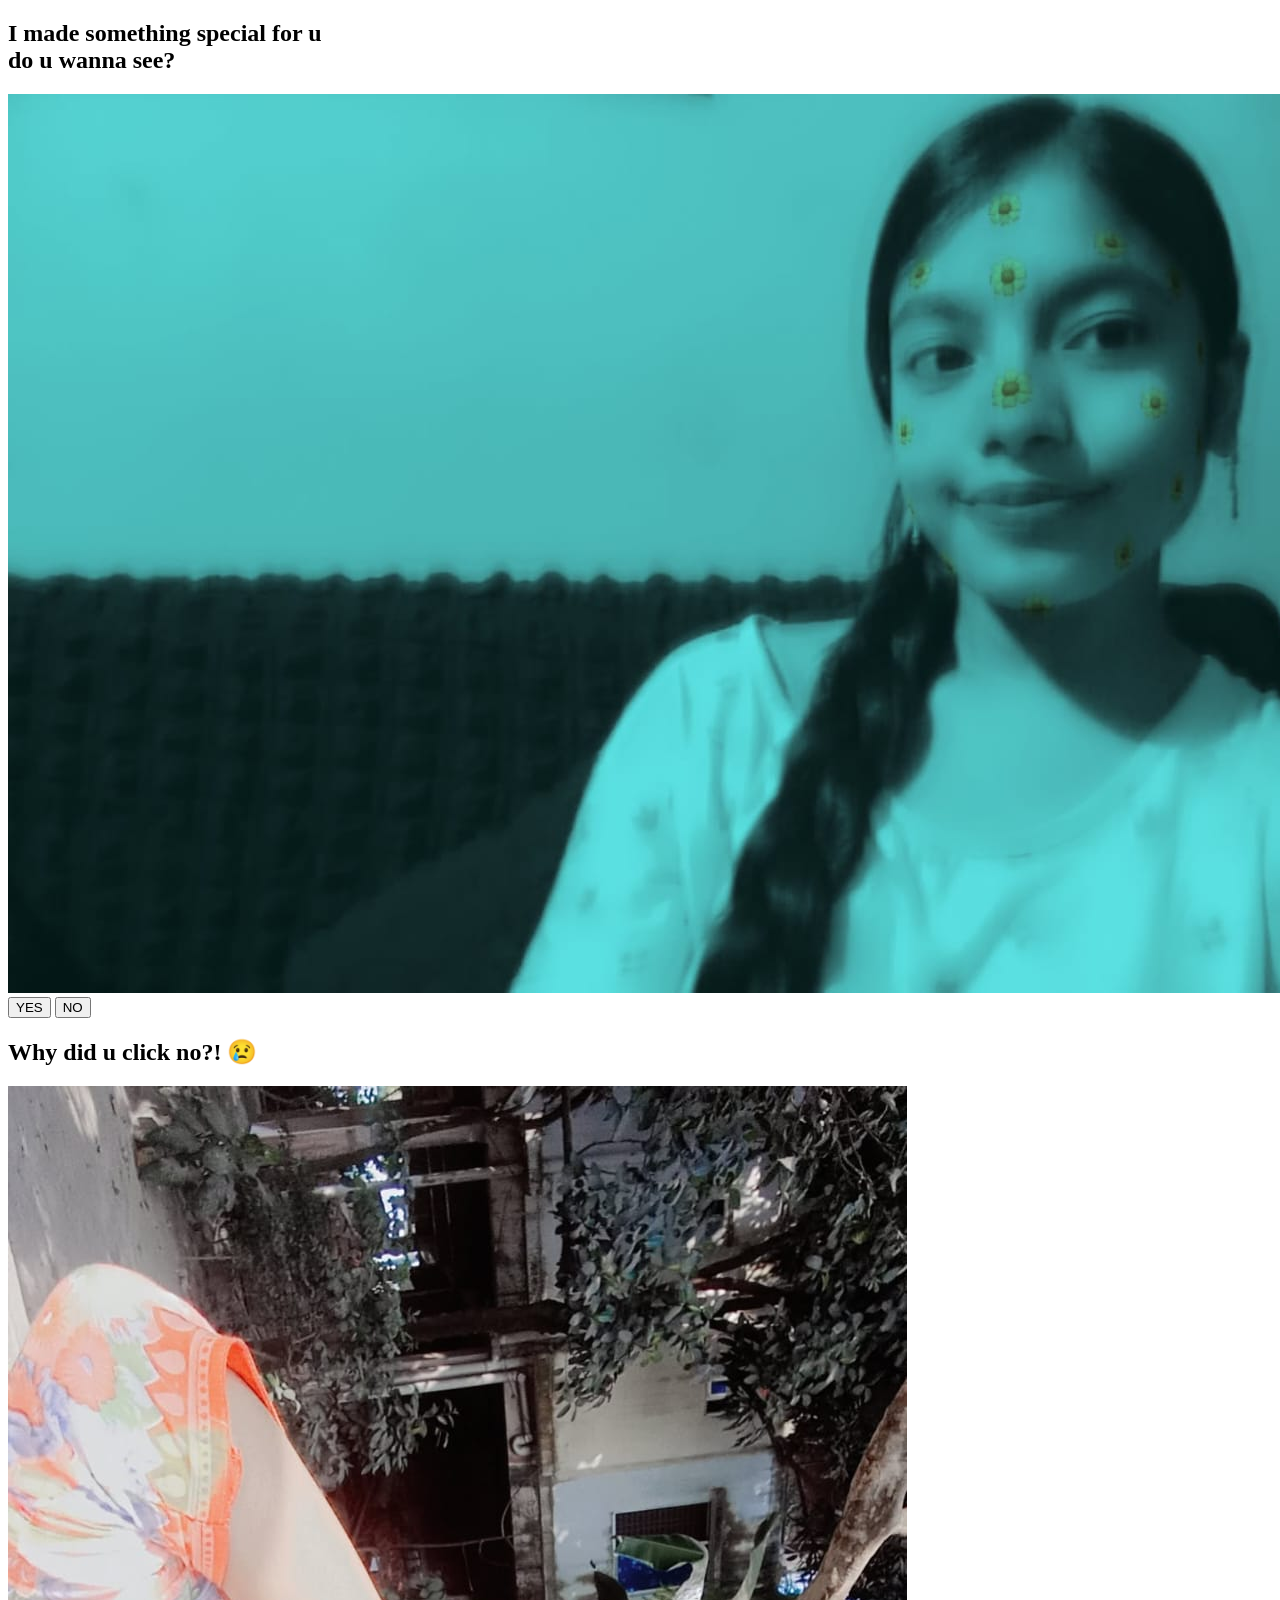
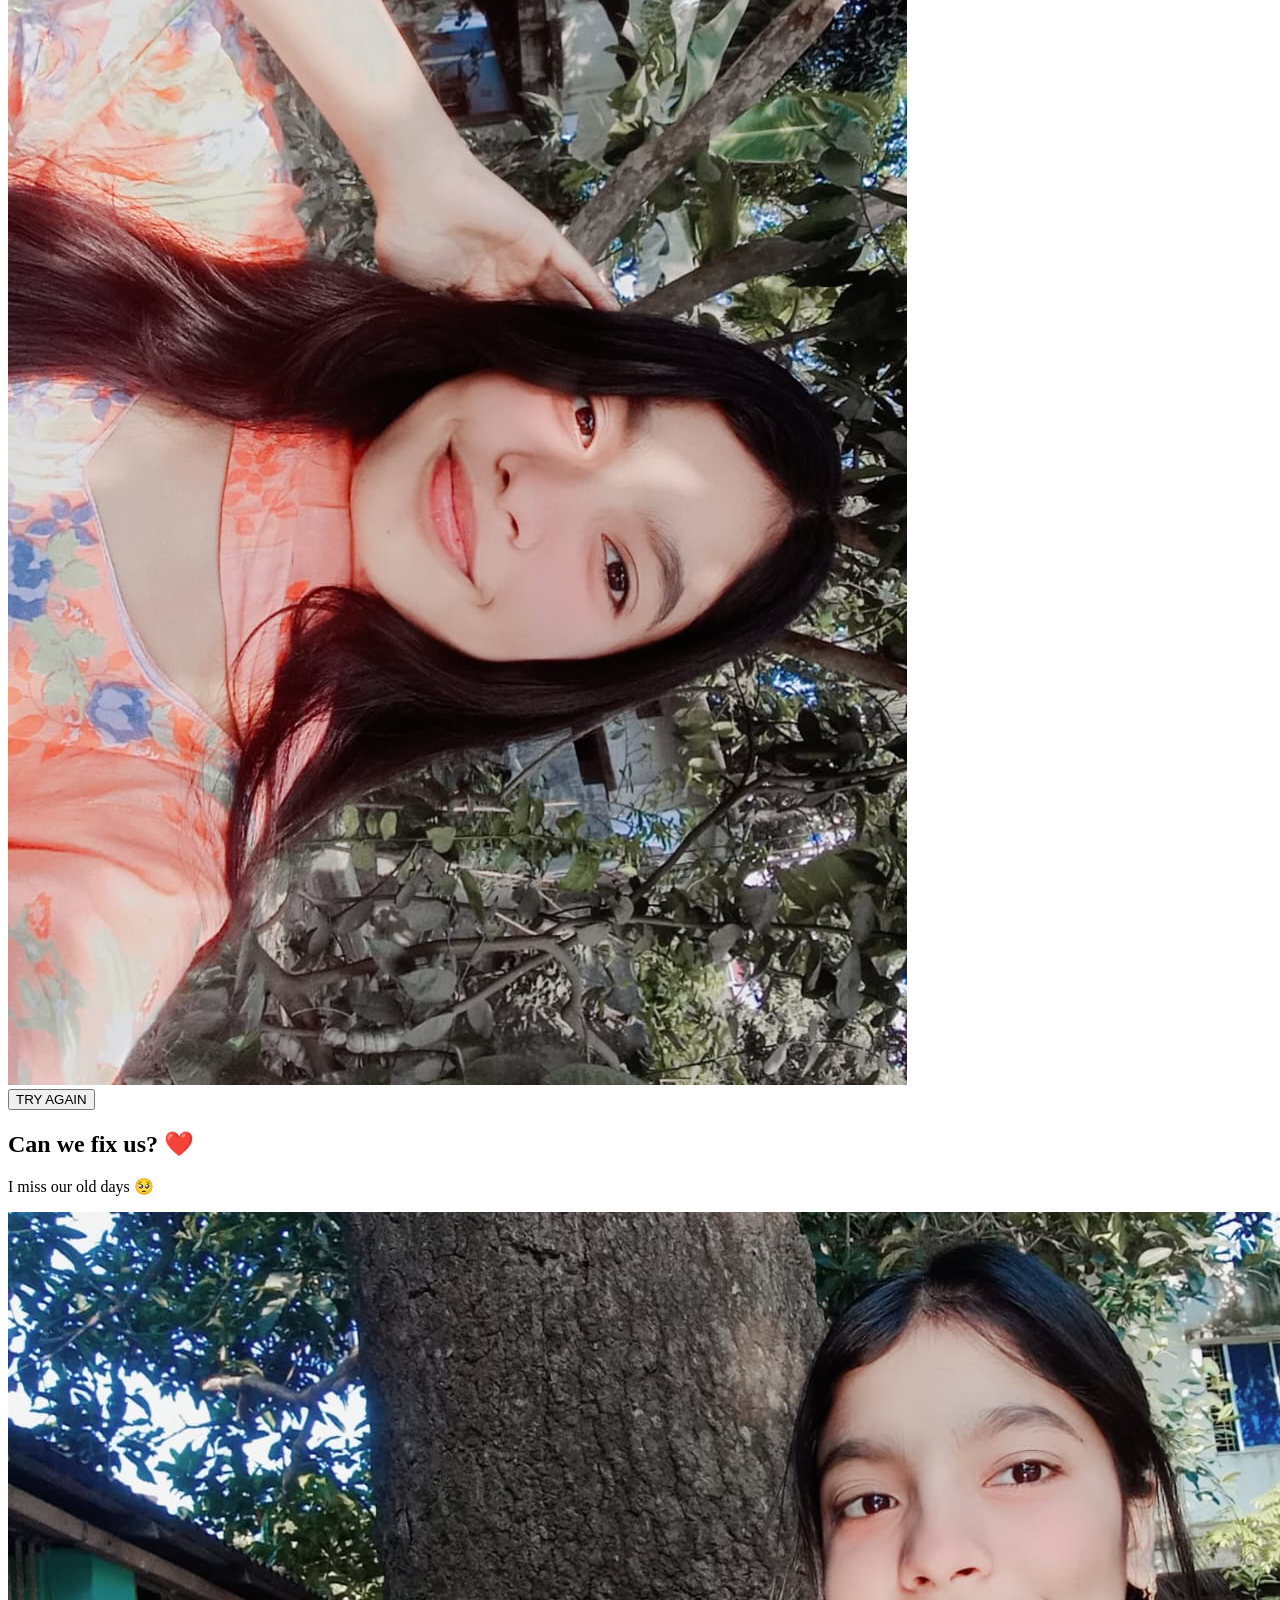
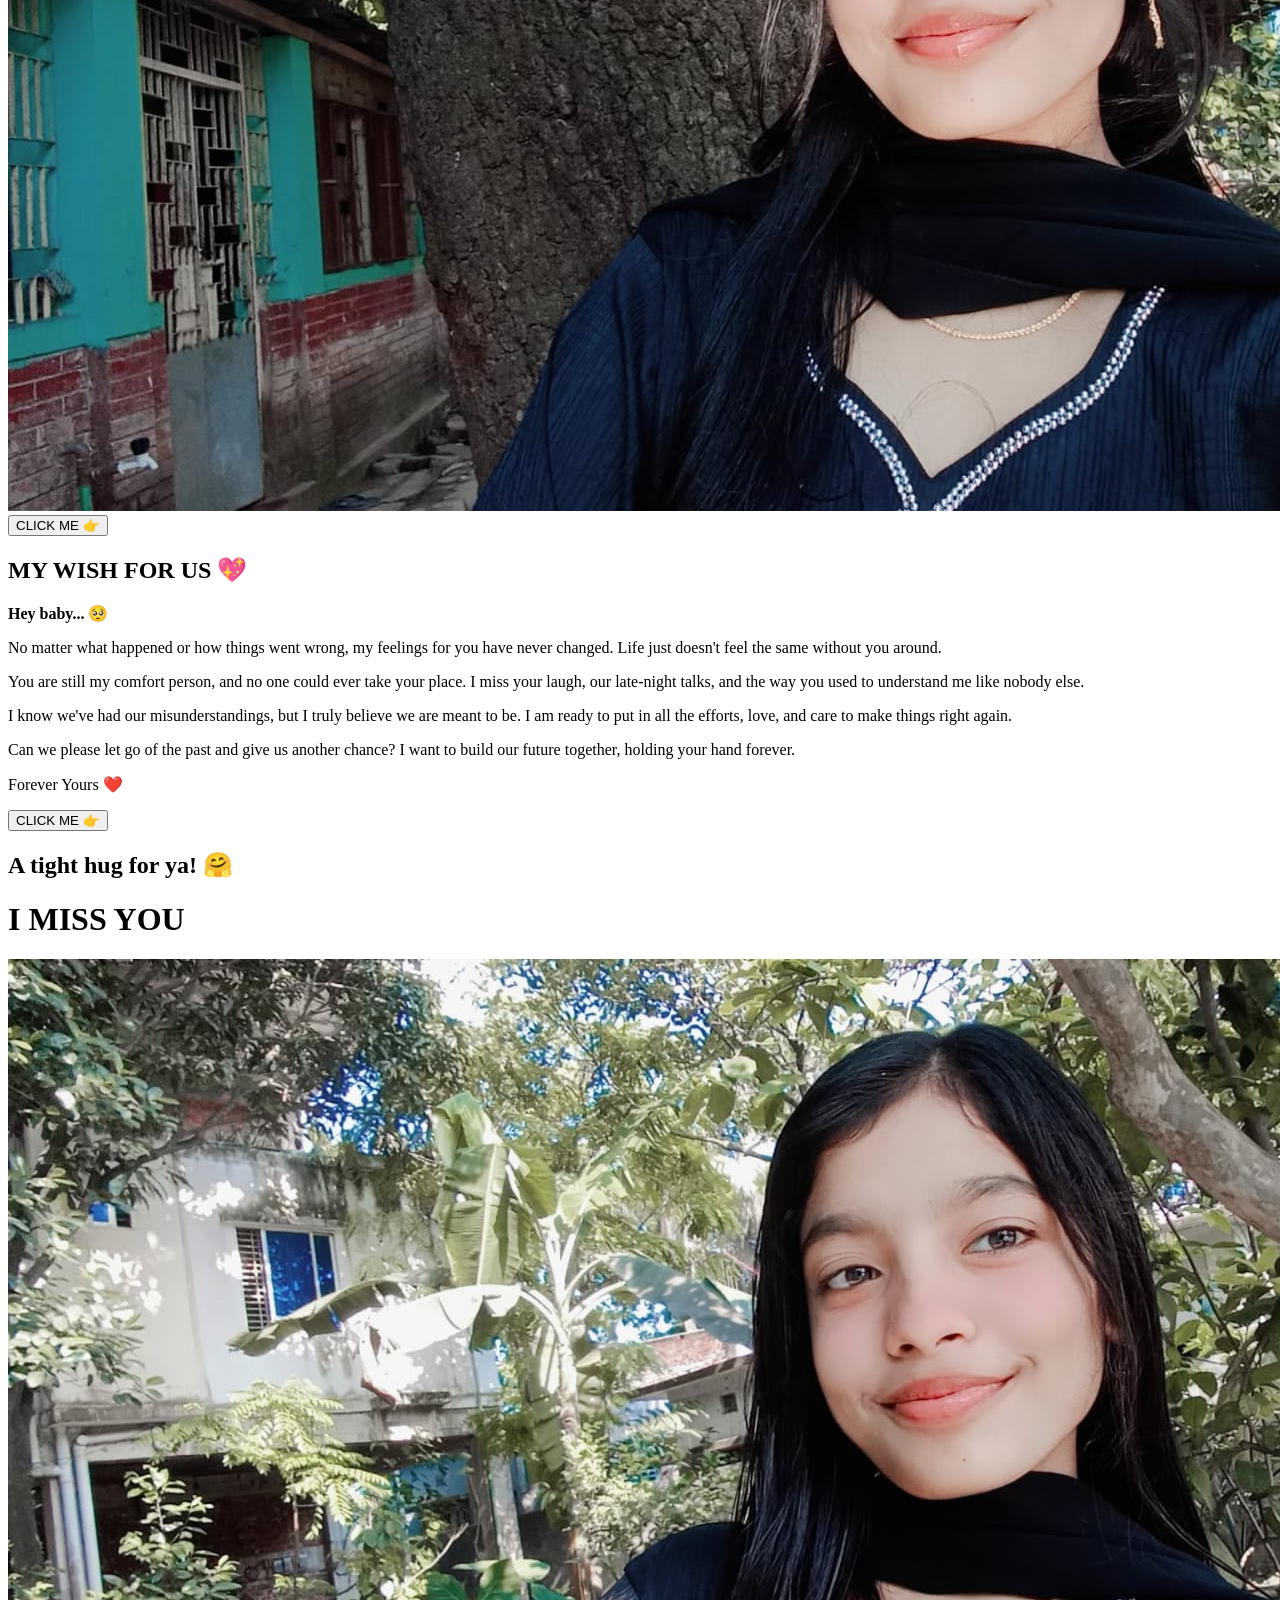
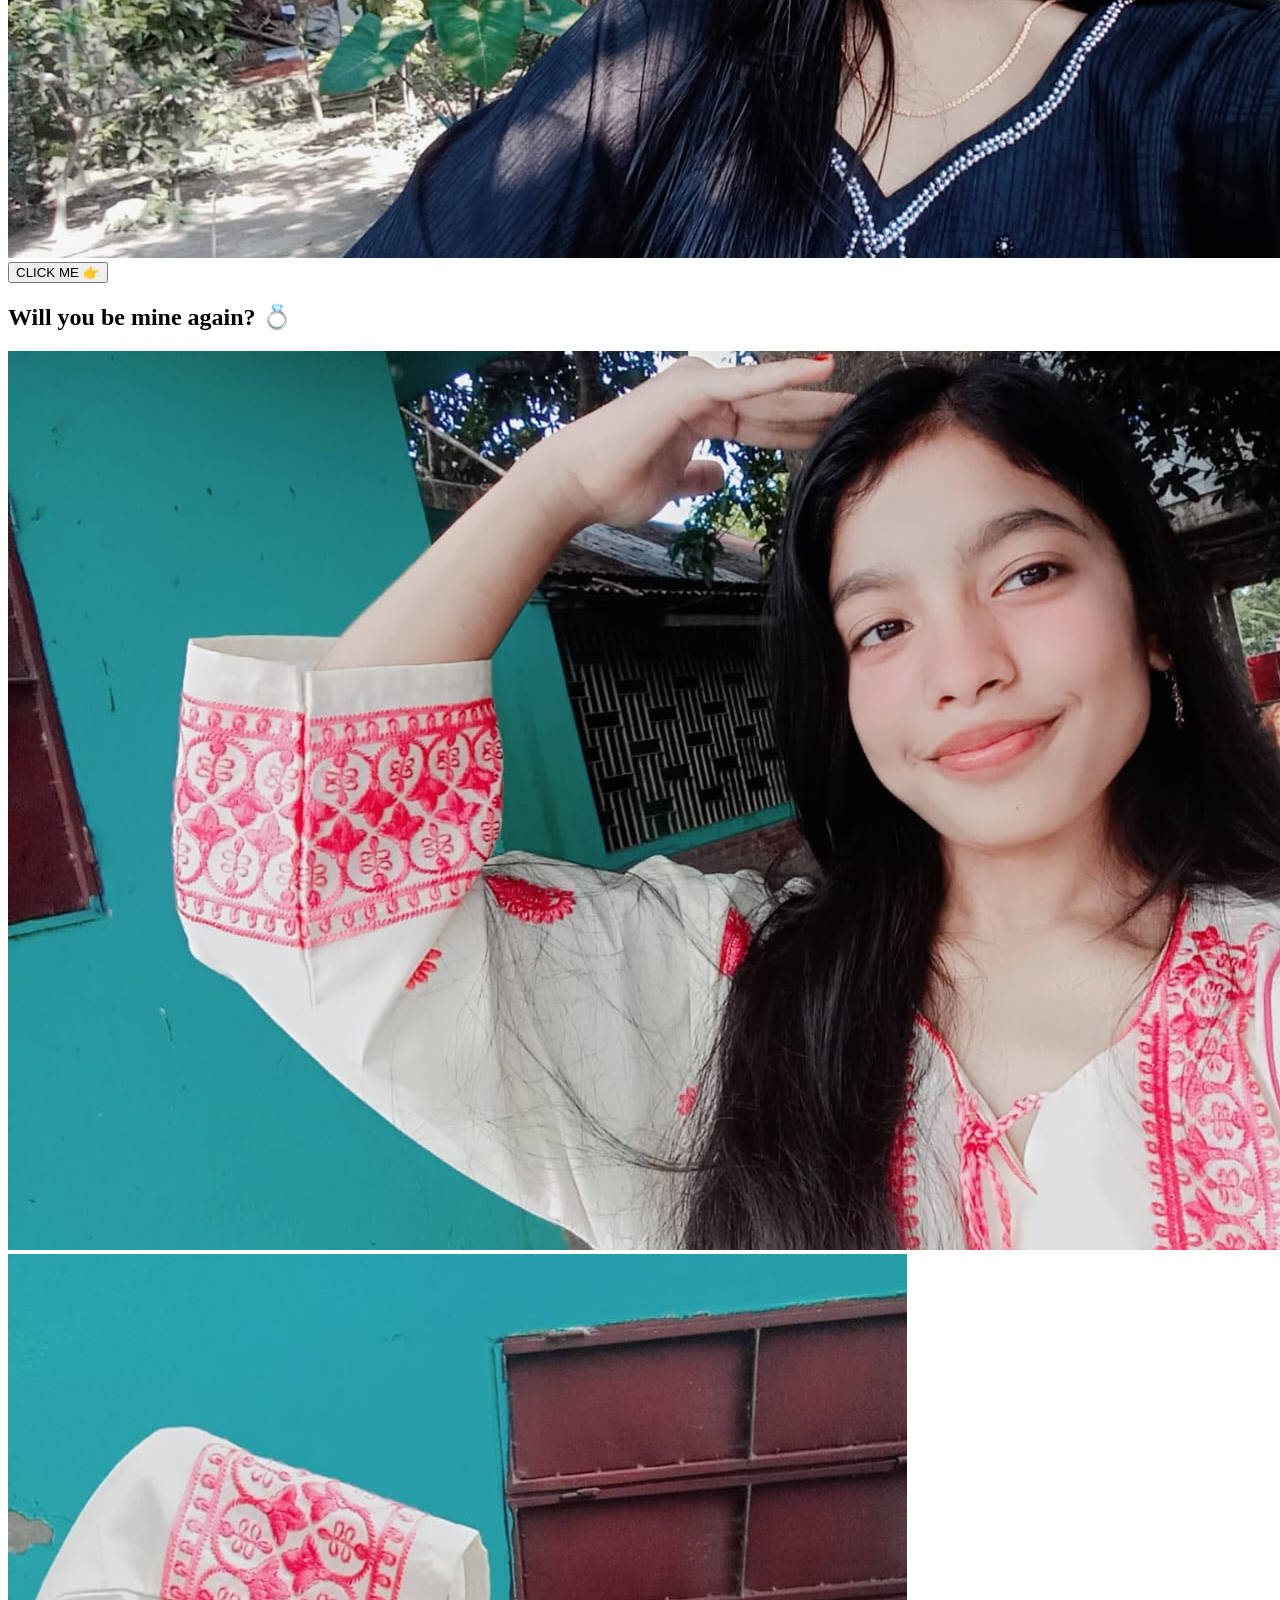
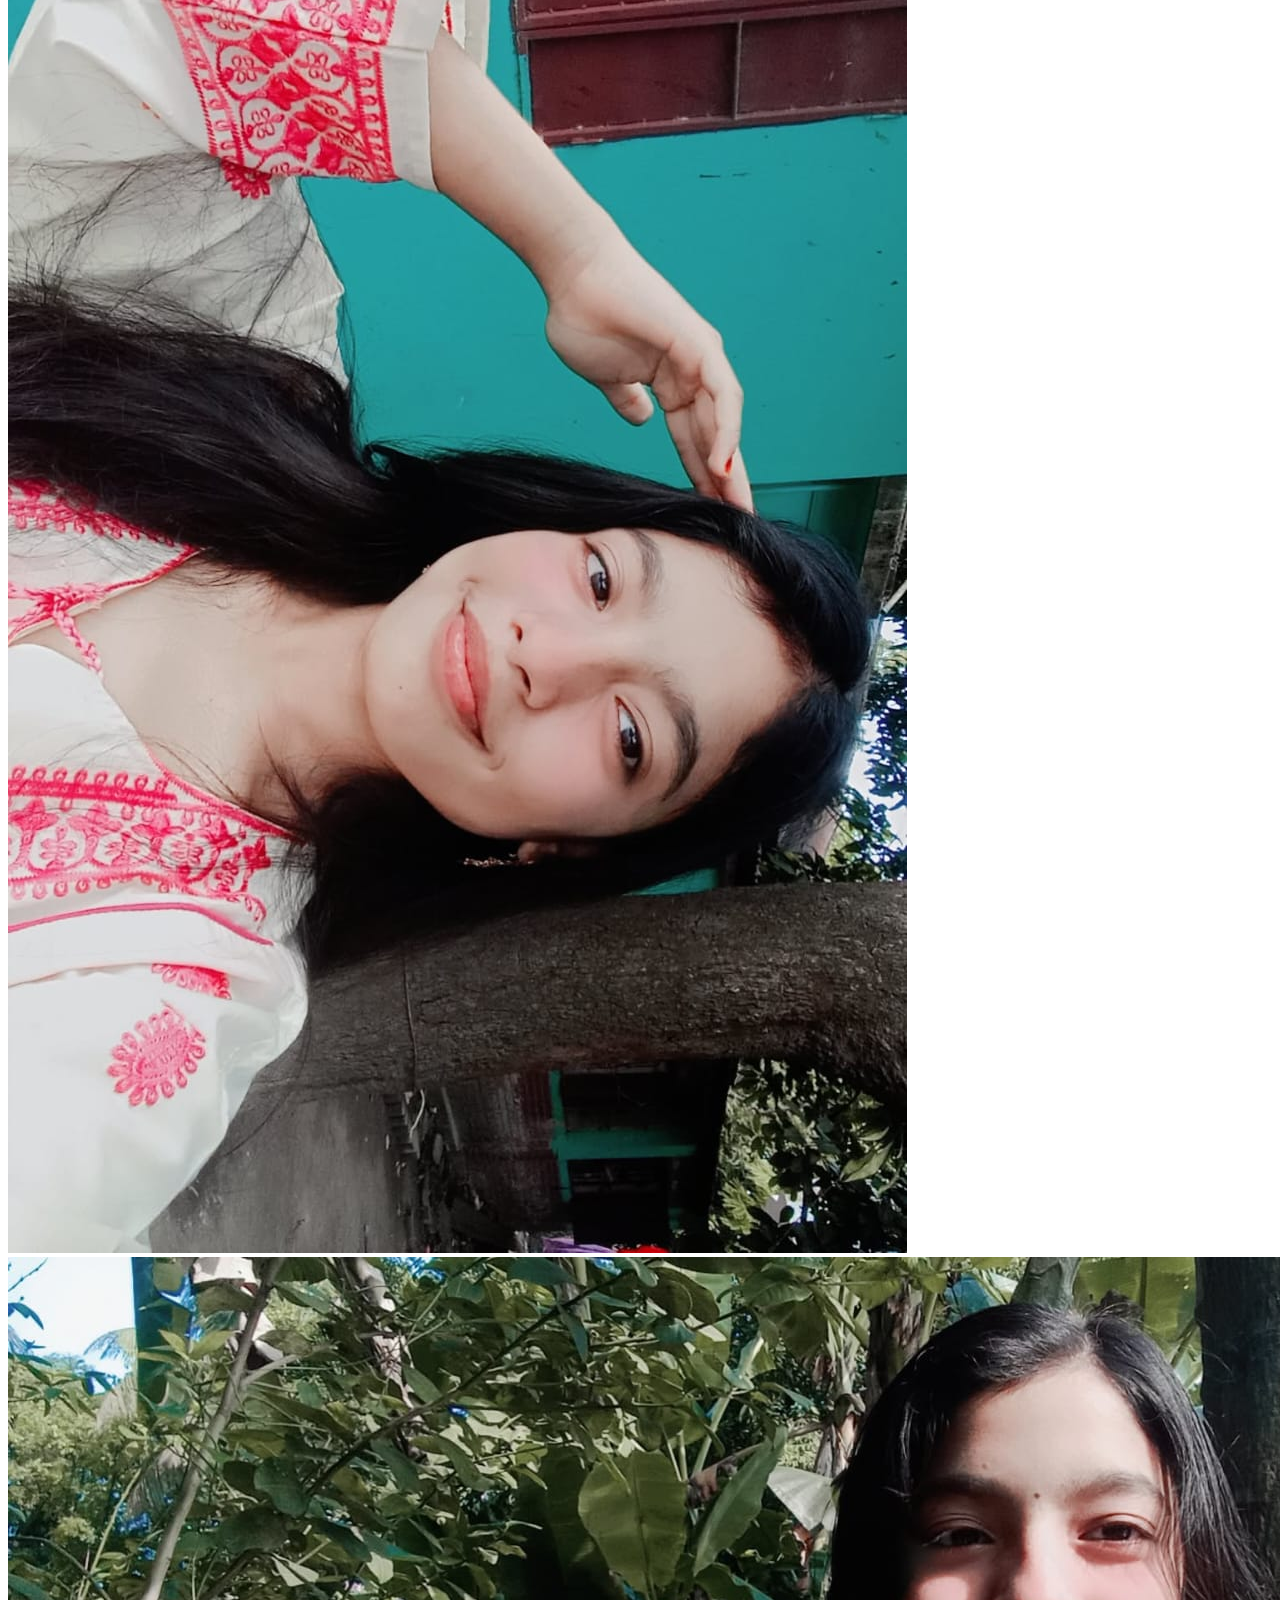
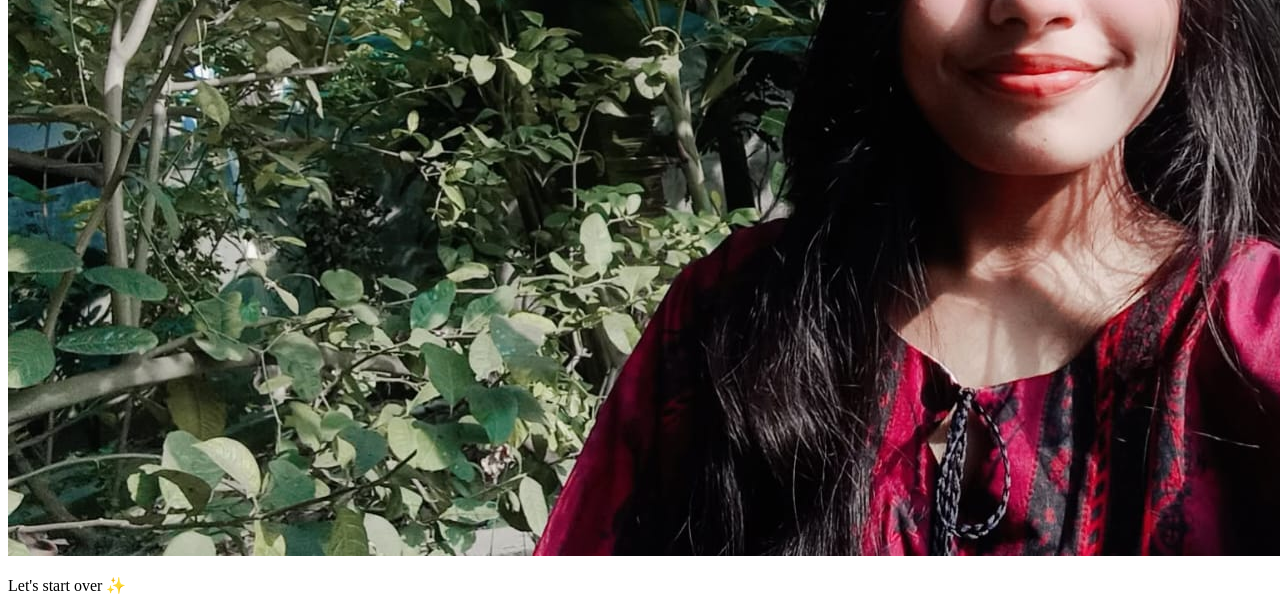
==== index.html @ e482076b "Rename gemini-code-1784313296991.html to index.html" ====
<!DOCTYPE html>
<html lang="en">
<head>
    <meta charset="UTF-8">
    <meta name="viewport" content="width=device-width, initial-scale=1.0">
    <title>Something Special For You</title>
    <link rel="stylesheet" href="style.css">
</head>
<body>

    <div class="card-container">
        <!-- Slide 1: Initial Question (Pic 1) -->
        <div class="slide active" id="slide1">
            <h2>I made something special for u <br> do u wanna see?</h2>
            <div class="image-box">
                <img src="WhatsApp Image 2026-07-18 at 00.24.03.jpeg" alt="Proposal Start">
            </div>
            <div class="btn-group">
                <button class="btn yes-btn" onclick="nextSlide(3)">YES</button>
                <button class="btn no-btn" id="noBtn" onclick="nextSlide(2)">NO</button>
            </div>
        </div>

        <!-- Slide 2: If No Clicked (Pic 2) -->
        <div class="slide" id="slide2">
            <h2>Why did u click no?! 😢</h2>
            <div class="image-box">
                <img src="WhatsApp Image 2026-07-18 at 00.24.04.jpeg" alt="Sad Response">
            </div>
            <div class="btn-group">
                <button class="btn yes-btn" onclick="nextSlide(1)">TRY AGAIN</button>
            </div>
        </div>

        <!-- Slide 3: The Proposal Introduction (Pic 3) -->
        <div class="slide" id="slide3">
            <h2>Can we fix us? ❤️</h2>
            <p class="sub-text">I miss our old days 🥺</p>
            <div class="image-box">
                <img src="WhatsApp Image 2026-07-18 at 00.24.04 (1).jpeg" alt="Memories">
            </div>
            <button class="arrow-btn" onclick="nextSlide(4)">CLICK ME 👉</button>
        </div>

        <!-- Slide 4: Relationship Reconnect Message (No Pic - Text Only) -->
        <div class="slide" id="slide4">
            <h2>MY WISH FOR US 💖</h2>
            <div class="letter-box">
                <p><strong>Hey baby... 🥺</strong></p>
                <p>No matter what happened or how things went wrong, my feelings for you have never changed. Life just doesn't feel the same without you around.</p>
                <p>You are still my comfort person, and no one could ever take your place. I miss your laugh, our late-night talks, and the way you used to understand me like nobody else.</p>
                <p>I know we've had our misunderstandings, but I truly believe we are meant to be. I am ready to put in all the efforts, love, and care to make things right again.</p>
                <p>Can we please let go of the past and give us another chance? I want to build our future together, holding your hand forever.</p>
                <p class="sign">Forever Yours ❤️</p>
            </div>
            <button class="arrow-btn" onclick="nextSlide(5)">CLICK ME 👉</button>
        </div>

        <!-- Slide 5: Virtual Hug / Miss You (Pic 4) -->
        <div class="slide" id="slide5">
            <h2>A tight hug for ya! 🤗</h2>
            <h1 class="highlight-text">I MISS YOU</h1>
            <div class="image-box">
                <img src="WhatsApp Image 2026-07-18 at 00.24.04 (2).jpeg" alt="Virtual Hug">
            </div>
            <button class="arrow-btn" onclick="nextSlide(6)">CLICK ME 👉</button>
        </div>

        <!-- Slide 6: Collage & Final Proposal (Pic 5, 6, 7) -->
        <div class="slide" id="slide6">
            <h2>Will you be mine again? 💍</h2>
            
            <!-- Polaroid/Frame Style Collage Layout for remaining 3 photos -->
            <div class="collage-wrapper">
                <div class="collage-item p1">
                    <img src="WhatsApp Image 2026-07-18 at 00.24.05.jpeg" alt="Memories 1">
                </div>
                <div class="collage-item p2">
                    <img src="WhatsApp Image 2026-07-18 at 00.24.05 (1).jpeg" alt="Memories 2">
                </div>
                <div class="collage-item p3">
                    <img src="WhatsApp Image 2026-07-18 at 00.24.05 (2).jpeg" alt="Memories 3">
                </div>
            </div>

            <p class="date-text">Let's start over ✨</p>
        </div>
    </div>

    <script src="script.js"></script>
</body>
</html>
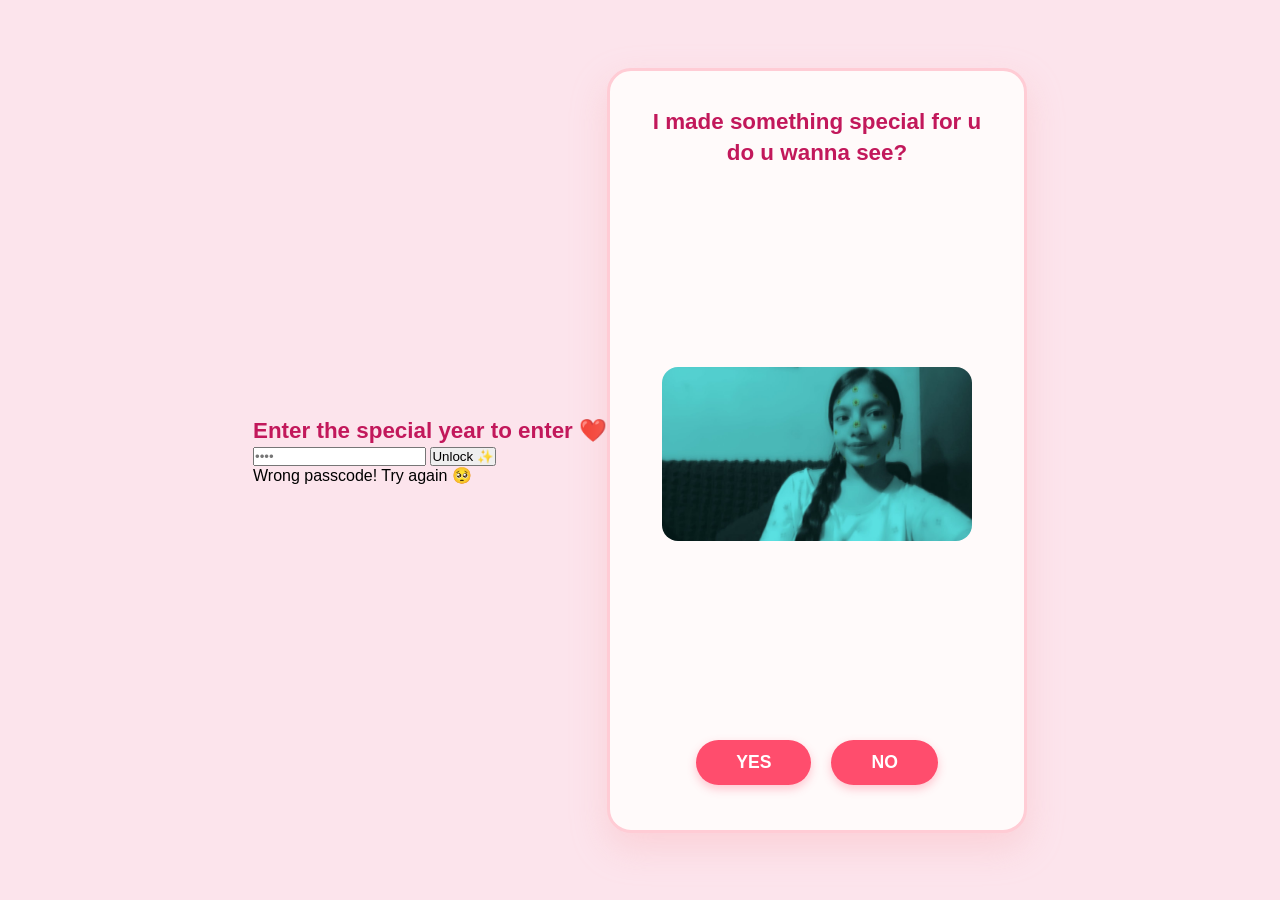
==== commit 7559bbdc: "Enhance UI with animations and styling updates Added animations to various elements and improved sty" ====
--- a/index.html
+++ b/index.html
@@ -8,27 +8,41 @@
 </head>
 <body>
 
-    <div class="card-container">
+    <!-- Floating Hearts Background Layer -->
+    <div class="hearts-bg" id="heartsBg"></div>
+
+    <!-- Passcode Screen (First State) -->
+    <div class="passcode-container" id="passcodeScreen">
+        <h2>Enter the special year to enter ❤️</h2>
+        <div class="passcode-box">
+            <input type="password" id="passInput" placeholder="••••" maxlength="4">
+            <button onclick="checkPasscode()">Unlock ✨</button>
+        </div>
+        <p class="error-msg" id="errorMsg">Wrong passcode! Try again 🥺</p>
+    </div>
+
+    <!-- Main Content Container -->
+    <div class="card-container hidden" id="mainContent">
         <!-- Slide 1: Initial Question (Pic 1) -->
         <div class="slide active" id="slide1">
             <h2>I made something special for u <br> do u wanna see?</h2>
-            <div class="image-box">
+            <div class="image-box animated-bounce">
                 <img src="WhatsApp Image 2026-07-18 at 00.24.03.jpeg" alt="Proposal Start">
             </div>
             <div class="btn-group">
-                <button class="btn yes-btn" onclick="nextSlide(3)">YES</button>
-                <button class="btn no-btn" id="noBtn" onclick="nextSlide(2)">NO</button>
+                <button class="btn yes-btn pop-effect" onclick="nextSlide(3)">YES</button>
+                <button class="btn no-btn pop-effect" id="noBtn" onclick="nextSlide(2)">NO</button>
             </div>
         </div>
 
         <!-- Slide 2: If No Clicked (Pic 2) -->
         <div class="slide" id="slide2">
             <h2>Why did u click no?! 😢</h2>
-            <div class="image-box">
+            <div class="image-box animated-shake">
                 <img src="WhatsApp Image 2026-07-18 at 00.24.04.jpeg" alt="Sad Response">
             </div>
             <div class="btn-group">
-                <button class="btn yes-btn" onclick="nextSlide(1)">TRY AGAIN</button>
+                <button class="btn yes-btn pop-effect" onclick="nextSlide(1)">TRY AGAIN</button>
             </div>
         </div>
 
@@ -36,16 +50,16 @@
         <div class="slide" id="slide3">
             <h2>Can we fix us? ❤️</h2>
             <p class="sub-text">I miss our old days 🥺</p>
-            <div class="image-box">
+            <div class="image-box animated-pulse">
                 <img src="WhatsApp Image 2026-07-18 at 00.24.04 (1).jpeg" alt="Memories">
             </div>
             <button class="arrow-btn" onclick="nextSlide(4)">CLICK ME 👉</button>
         </div>
 
-        <!-- Slide 4: Relationship Reconnect Message (No Pic - Text Only) -->
+        <!-- Slide 4: Relationship Reconnect Message (Text Only) -->
         <div class="slide" id="slide4">
             <h2>MY WISH FOR US 💖</h2>
-            <div class="letter-box">
+            <div class="letter-box fade-in-up">
                 <p><strong>Hey baby... 🥺</strong></p>
                 <p>No matter what happened or how things went wrong, my feelings for you have never changed. Life just doesn't feel the same without you around.</p>
                 <p>You are still my comfort person, and no one could ever take your place. I miss your laugh, our late-night talks, and the way you used to understand me like nobody else.</p>
@@ -59,8 +73,8 @@
         <!-- Slide 5: Virtual Hug / Miss You (Pic 4) -->
         <div class="slide" id="slide5">
             <h2>A tight hug for ya! 🤗</h2>
-            <h1 class="highlight-text">I MISS YOU</h1>
-            <div class="image-box">
+            <h1 class="highlight-text animated-float">I MISS YOU</h1>
+            <div class="image-box animated-bounce">
                 <img src="WhatsApp Image 2026-07-18 at 00.24.04 (2).jpeg" alt="Virtual Hug">
             </div>
             <button class="arrow-btn" onclick="nextSlide(6)">CLICK ME 👉</button>
@@ -70,7 +84,6 @@
         <div class="slide" id="slide6">
             <h2>Will you be mine again? 💍</h2>
             
-            <!-- Polaroid/Frame Style Collage Layout for remaining 3 photos -->
             <div class="collage-wrapper">
                 <div class="collage-item p1">
                     <img src="WhatsApp Image 2026-07-18 at 00.24.05.jpeg" alt="Memories 1">
@@ -83,7 +96,7 @@
                 </div>
             </div>
 
-            <p class="date-text">Let's start over ✨</p>
+            <p class="date-text animated-pulse">Let's start over ✨</p>
         </div>
     </div>
 
--- a/style.css
+++ b/style.css
@@ -0,0 +1,181 @@
+* {
+    margin: 0;
+    padding: 0;
+    box-sizing: border-box;
+    font-family: 'Segoe UI', Tahoma, Geneva, Verdana, sans-serif;
+}
+
+body {
+    background-color: #fce4ec;
+    display: flex;
+    justify-content: center;
+    align-items: center;
+    height: 100vh;
+    overflow: hidden;
+}
+
+.card-container {
+    background: #fffafa;
+    width: 92%;
+    max-width: 420px;
+    height: 85vh;
+    border-radius: 24px;
+    box-shadow: 0 15px 35px rgba(251, 180, 184, 0.4);
+    padding: 25px;
+    position: relative;
+    display: flex;
+    justify-content: center;
+    align-items: center;
+    border: 3px solid #ffccd5;
+}
+
+.slide {
+    display: none;
+    flex-direction: column;
+    align-items: center;
+    text-align: center;
+    width: 100%;
+    height: 100%;
+    justify-content: space-between;
+    padding: 10px 0;
+}
+
+.slide.active {
+    display: flex;
+}
+
+h2 {
+    color: #c2185b;
+    font-size: 1.4rem;
+    font-weight: 600;
+    line-height: 1.4;
+}
+
+.sub-text {
+    color: #e91e63;
+    font-size: 1.1rem;
+    margin-top: -10px;
+}
+
+.image-box {
+    width: 100%;
+    max-height: 50%;
+    display: flex;
+    justify-content: center;
+    align-items: center;
+    overflow: hidden;
+}
+
+.image-box img {
+    max-width: 85%;
+    max-height: 240px;
+    object-fit: contain;
+    border-radius: 16px;
+}
+
+.btn-group {
+    display: flex;
+    gap: 20px;
+    width: 100%;
+    justify-content: center;
+    margin-bottom: 10px;
+}
+
+.btn {
+    padding: 12px 40px;
+    font-size: 1.1rem;
+    font-weight: bold;
+    border: none;
+    border-radius: 30px;
+    cursor: pointer;
+    transition: transform 0.2s;
+}
+
+.btn:active {
+    transform: scale(0.95);
+}
+
+.yes-btn, .no-btn {
+    background-color: #ff4d6d;
+    color: white;
+    box-shadow: 0 4px 10px rgba(255, 77, 109, 0.3);
+}
+
+.arrow-btn {
+    background: none;
+    border: none;
+    color: #ff4d6d;
+    font-weight: bold;
+    font-size: 1rem;
+    cursor: pointer;
+    align-self: flex-end;
+    padding-right: 10px;
+}
+
+.letter-box {
+    text-align: left;
+    background: #ffffff;
+    padding: 20px;
+    border-radius: 16px;
+    font-size: 0.95rem;
+    color: #4a4a4a;
+    line-height: 1.6;
+    overflow-y: auto;
+    max-height: 65%;
+    border: 2px dashed #ffb3c1;
+}
+
+.letter-box p {
+    margin-bottom: 12px;
+}
+
+.letter-box .sign {
+    text-align: right;
+    font-weight: bold;
+    color: #ff4d6d;
+    margin-top: 15px;
+}
+
+.highlight-text {
+    color: #ff4d6d;
+    font-size: 2.2rem;
+    font-weight: 800;
+}
+
+/* Collage style for last 3 photos */
+.collage-wrapper {
+    position: relative;
+    width: 100%;
+    height: 260px;
+    margin: 20px 0;
+}
+
+.collage-item {
+    position: absolute;
+    background: white;
+    padding: 8px 8px 24px 8px;
+    box-shadow: 0 8px 20px rgba(0,0,0,0.15);
+    border-radius: 4px;
+    transition: transform 0.3s;
+}
+
+.collage-item img {
+    width: 120px;
+    height: 120px;
+    object-fit: cover;
+}
+
+.p1 { left: 5%; top: 10px; transform: rotate(-10deg); z-index: 2; }
+.p2 { right: 5%; top: 20px; transform: rotate(8deg); z-index: 1; }
+.p3 { left: 28%; top: 80px; transform: rotate(-3deg); z-index: 3; }
+
+.collage-item:hover {
+    transform: scale(1.1) rotate(0deg);
+    z-index: 10;
+}
+
+.date-text {
+    color: #888;
+    font-style: italic;
+    font-size: 0.95rem;
+}
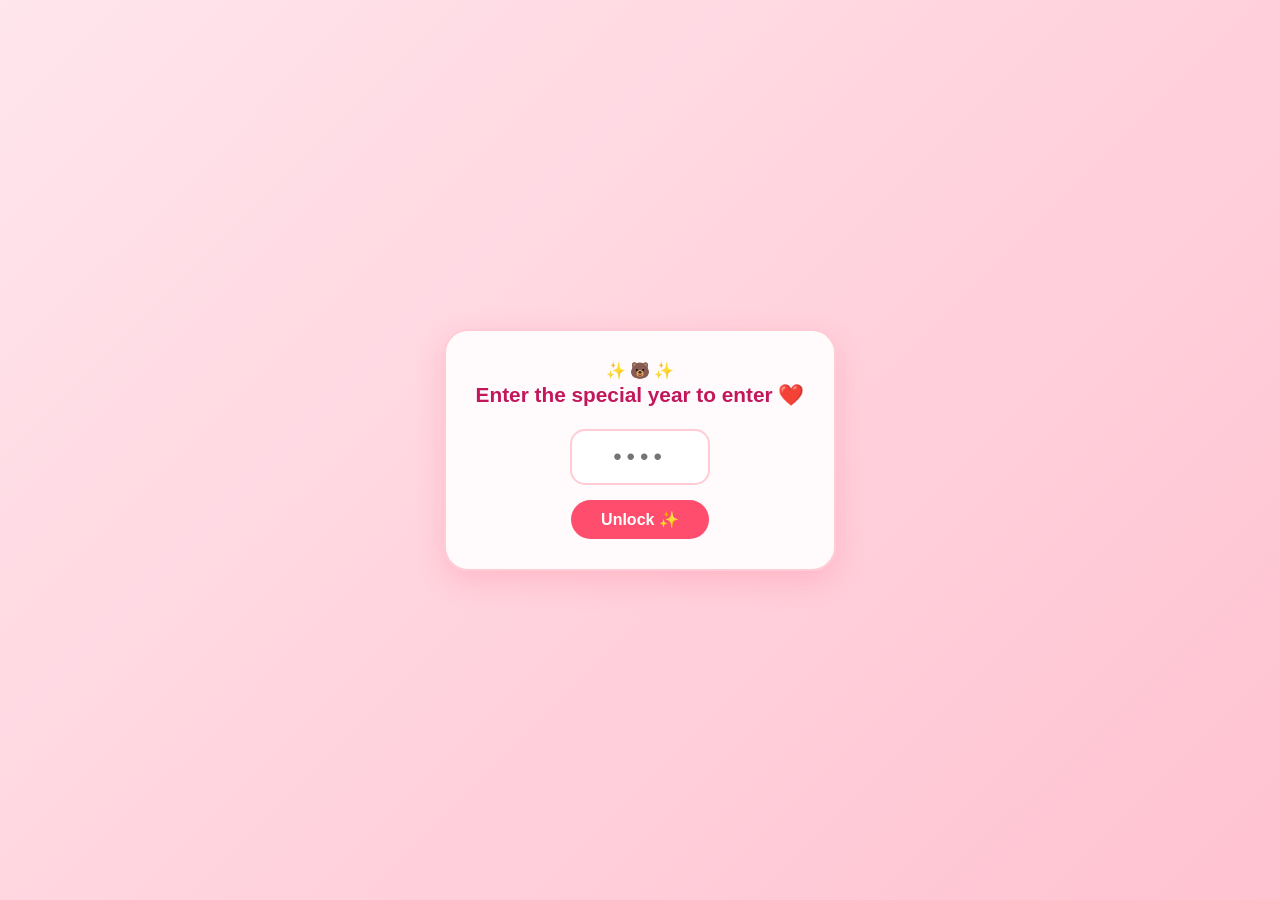
==== commit ecef4c75: "Update index.html" ====
--- a/index.html
+++ b/index.html
@@ -3,16 +3,17 @@
 <head>
     <meta charset="UTF-8">
     <meta name="viewport" content="width=device-width, initial-scale=1.0">
-    <title>Something Special For You</title>
+    <title>For You ❤️</title>
     <link rel="stylesheet" href="style.css">
 </head>
 <body>
 
-    <!-- Floating Hearts Background Layer -->
+    <!-- Floating Background Elements -->
     <div class="hearts-bg" id="heartsBg"></div>
 
-    <!-- Passcode Screen (First State) -->
+    <!-- Passcode Lock Screen -->
     <div class="passcode-container" id="passcodeScreen">
+        <div class="mochi-character-pass">✨ 🐻 ✨</div>
         <h2>Enter the special year to enter ❤️</h2>
         <div class="passcode-box">
             <input type="password" id="passInput" placeholder="••••" maxlength="4">
@@ -21,45 +22,48 @@
         <p class="error-msg" id="errorMsg">Wrong passcode! Try again 🥺</p>
     </div>
 
-    <!-- Main Content Container -->
-    <div class="card-container hidden" id="mainContent">
-        <!-- Slide 1: Initial Question (Pic 1) -->
+    <!-- Main Full Web Container -->
+    <div class="main-web hidden" id="mainContent">
+        
+        <!-- Slide 1: Proposal Start (Pic 1) -->
         <div class="slide active" id="slide1">
-            <h2>I made something special for u <br> do u wanna see?</h2>
-            <div class="image-box animated-bounce">
-                <img src="WhatsApp Image 2026-07-18 at 00.24.03.jpeg" alt="Proposal Start">
+            <h2 class="animate-text">I made something special for u <br> do u wanna see?</h2>
+            <div class="aesthetic-frame ribbon-style">
+                <img src="WhatsApp Image 2026-07-18 at 00.24.03.jpeg" alt="Proposal">
             </div>
             <div class="btn-group">
-                <button class="btn yes-btn pop-effect" onclick="nextSlide(3)">YES</button>
-                <button class="btn no-btn pop-effect" id="noBtn" onclick="nextSlide(2)">NO</button>
+                <button class="btn yes-btn" onclick="nextSlide(3)">YES</button>
+                <button class="btn no-btn" id="noBtn" onclick="nextSlide(2)">NO</button>
             </div>
         </div>
 
         <!-- Slide 2: If No Clicked (Pic 2) -->
         <div class="slide" id="slide2">
-            <h2>Why did u click no?! 😢</h2>
-            <div class="image-box animated-shake">
-                <img src="WhatsApp Image 2026-07-18 at 00.24.04.jpeg" alt="Sad Response">
+            <h2 class="animate-text">Why did u click no?! 😢</h2>
+            <div class="aesthetic-frame ribbon-style shake-element">
+                <img src="WhatsApp Image 2026-07-18 at 00.24.04.jpeg" alt="Sad">
             </div>
             <div class="btn-group">
-                <button class="btn yes-btn pop-effect" onclick="nextSlide(1)">TRY AGAIN</button>
+                <button class="btn yes-btn" onclick="nextSlide(1)">TRY AGAIN</button>
             </div>
         </div>
 
-        <!-- Slide 3: The Proposal Introduction (Pic 3) -->
+        <!-- Slide 3: Reconnect Intro (Pic 3) -->
         <div class="slide" id="slide3">
-            <h2>Can we fix us? ❤️</h2>
-            <p class="sub-text">I miss our old days 🥺</p>
-            <div class="image-box animated-pulse">
-                <img src="WhatsApp Image 2026-07-18 at 00.24.04 (1).jpeg" alt="Memories">
+            <h2 class="animate-text">Can we fix us? ❤️</h2>
+            <p class="sub-text italic-pop">I miss our old days 🥺</p>
+            <div class="aesthetic-frame polaroid-big floating-element">
+                <img src="WhatsApp Image 2026-07-18 at 00.24.04 (1).jpeg" alt="Fix Us">
+                <div class="polaroid-caption">You & Me ✨</div>
             </div>
             <button class="arrow-btn" onclick="nextSlide(4)">CLICK ME 👉</button>
         </div>
 
-        <!-- Slide 4: Relationship Reconnect Message (Text Only) -->
+        <!-- Slide 4: Reconnect Message (With Japanese Character Accent) -->
         <div class="slide" id="slide4">
-            <h2>MY WISH FOR US 💖</h2>
-            <div class="letter-box fade-in-up">
+            <h2 class="animate-text">MY WISH FOR US 💖</h2>
+            <div class="cute-divider">🌸 🐻 💕 🐰 🌸</div>
+            <div class="letter-box text-reveal">
                 <p><strong>Hey baby... 🥺</strong></p>
                 <p>No matter what happened or how things went wrong, my feelings for you have never changed. Life just doesn't feel the same without you around.</p>
                 <p>You are still my comfort person, and no one could ever take your place. I miss your laugh, our late-night talks, and the way you used to understand me like nobody else.</p>
@@ -72,31 +76,52 @@
 
         <!-- Slide 5: Virtual Hug / Miss You (Pic 4) -->
         <div class="slide" id="slide5">
-            <h2>A tight hug for ya! 🤗</h2>
-            <h1 class="highlight-text animated-float">I MISS YOU</h1>
-            <div class="image-box animated-bounce">
-                <img src="WhatsApp Image 2026-07-18 at 00.24.04 (2).jpeg" alt="Virtual Hug">
+            <h2 class="animate-text">A tight hug for ya! 🤗</h2>
+            <h1 class="highlight-text rainbow-glow">I MISS YOU</h1>
+            <div class="aesthetic-frame polaroid-big floating-element">
+                <img src="WhatsApp Image 2026-07-18 at 00.24.04 (2).jpeg" alt="Hug">
             </div>
             <button class="arrow-btn" onclick="nextSlide(6)">CLICK ME 👉</button>
         </div>
 
-        <!-- Slide 6: Collage & Final Proposal (Pic 5, 6, 7) -->
+        <!-- Slide 6: Aesthetic Ribbon Hanging Collage Layout (Pic 5, 6, 7) -->
         <div class="slide" id="slide6">
-            <h2>Will you be mine again? 💍</h2>
+            <h2 class="animate-text heading-last">Will you be mine again? 💍</h2>
             
-            <div class="collage-wrapper">
-                <div class="collage-item p1">
-                    <img src="WhatsApp Image 2026-07-18 at 00.24.05.jpeg" alt="Memories 1">
+            <!-- Hanging Ribbon Line Container -->
+            <div class="hanging-ribbons-container">
+                <div class="ribbon-string"></div>
+                
+                <div class="hanging-item h1">
+                    <div class="mini-ribbon">🎀</div>
+                    <div class="polaroid-card">
+                        <img src="WhatsApp Image 2026-07-18 at 00.24.05.jpeg" alt="Us 1">
+                    </div>
                 </div>
-                <div class="collage-item p2">
-                    <img src="WhatsApp Image 2026-07-18 at 00.24.05 (1).jpeg" alt="Memories 2">
+                
+                <div class="hanging-item h2">
+                    <div class="mini-ribbon">🎀</div>
+                    <div class="polaroid-card">
+                        <img src="WhatsApp Image 2026-07-18 at 00.24.05 (1).jpeg" alt="Us 2">
+                    </div>
                 </div>
-                <div class="collage-item p3">
-                    <img src="WhatsApp Image 2026-07-18 at 00.24.05 (2).jpeg" alt="Memories 3">
+                
+                <div class="hanging-item h3">
+                    <div class="mini-ribbon">🎀</div>
+                    <div class="polaroid-card">
+                        <img src="WhatsApp Image 2026-07-18 at 00.24.05 (2).jpeg" alt="Us 3">
+                    </div>
                 </div>
             </div>
 
-            <p class="date-text animated-pulse">Let's start over ✨</p>
+            <!-- Canvas Style Curved Accent Line SVG -->
+            <div class="canvas-curve">
+                <svg viewBox="0 0 500 100" preserveAspectRatio="none">
+                    <path d="M0,50 Q125,100 250,50 T500,50" fill="none" stroke="#ff4d6d" stroke-width="3" stroke-dasharray="5,5"/>
+                </svg>
+            </div>
+
+            <p class="date-text pulse-text">Let's start over ✨</p>
         </div>
     </div>
 
--- a/style.css
+++ b/style.css
@@ -6,28 +6,117 @@
 }
 
 body {
-    background-color: #fce4ec;
+    background: linear-gradient(135deg, #ffe5ec 0%, #ffc2d1 100%);
     display: flex;
     justify-content: center;
     align-items: center;
     height: 100vh;
     overflow: hidden;
-}
-
+    position: relative;
+}
+
+/* Background Animated Hearts */
+.hearts-bg {
+    position: absolute;
+    width: 100%;
+    height: 100%;
+    top: 0;
+    left: 0;
+    pointer-events: none;
+    z-index: 0;
+}
+
+.heart {
+    position: absolute;
+    font-size: 20px;
+    color: rgba(255, 77, 109, 0.4);
+    animation: floatUp 4s linear infinite;
+    bottom: -20px;
+}
+
+@keyframes floatUp {
+    0% { transform: translateY(0) rotate(0deg); opacity: 1; }
+    100% { transform: translateY(-110vh) rotate(360deg); opacity: 0; }
+}
+
+/* Passcode Lock Screen UI */
+.passcode-container {
+    background: rgba(255, 255, 255, 0.9);
+    padding: 30px;
+    border-radius: 24px;
+    box-shadow: 0 10px 30px rgba(255, 77, 109, 0.2);
+    text-align: center;
+    z-index: 10;
+    border: 2px solid #ffccd5;
+    animation: popIn 0.5s cubic-bezier(0.175, 0.885, 0.32, 1.275);
+}
+
+.passcode-container h2 {
+    color: #c2185b;
+    font-size: 1.3rem;
+    margin-bottom: 20px;
+}
+
+.passcode-box {
+    display: flex;
+    flex-direction: column;
+    gap: 15px;
+    align-items: center;
+}
+
+.passcode-box input {
+    width: 140px;
+    padding: 12px;
+    font-size: 1.5rem;
+    text-align: center;
+    letter-spacing: 5px;
+    border: 2px solid #ffccd5;
+    border-radius: 15px;
+    outline: none;
+    color: #c2185b;
+}
+
+.passcode-box button {
+    background-color: #ff4d6d;
+    color: white;
+    border: none;
+    padding: 10px 30px;
+    font-size: 1rem;
+    font-weight: bold;
+    border-radius: 20px;
+    cursor: pointer;
+    transition: 0.2s;
+}
+
+.passcode-box button:hover {
+    transform: scale(1.05);
+}
+
+.error-msg {
+    color: #d32f2f;
+    font-size: 0.9rem;
+    margin-top: 10px;
+    display: none;
+}
+
+/* Main Card Style */
 .card-container {
-    background: #fffafa;
+    background: rgba(255, 250, 250, 0.95);
     width: 92%;
     max-width: 420px;
     height: 85vh;
     border-radius: 24px;
-    box-shadow: 0 15px 35px rgba(251, 180, 184, 0.4);
+    box-shadow: 0 15px 35px rgba(251, 180, 184, 0.5);
     padding: 25px;
     position: relative;
     display: flex;
     justify-content: center;
     align-items: center;
     border: 3px solid #ffccd5;
-}
+    z-index: 5;
+}
+
+.hidden { display: none !important; }
 
 .slide {
     display: none;
@@ -38,11 +127,10 @@
     height: 100%;
     justify-content: space-between;
     padding: 10px 0;
-}
-
-.slide.active {
-    display: flex;
-}
+    animation: fadeIn 0.4s ease-in-out;
+}
+
+.slide.active { display: flex; }
 
 h2 {
     color: #c2185b;
@@ -71,6 +159,7 @@
     max-height: 240px;
     object-fit: contain;
     border-radius: 16px;
+    box-shadow: 0 8px 16px rgba(0,0,0,0.06);
 }
 
 .btn-group {
@@ -91,10 +180,6 @@
     transition: transform 0.2s;
 }
 
-.btn:active {
-    transform: scale(0.95);
-}
-
 .yes-btn, .no-btn {
     background-color: #ff4d6d;
     color: white;
@@ -110,6 +195,7 @@
     cursor: pointer;
     align-self: flex-end;
     padding-right: 10px;
+    animation: pulse 1.5s infinite;
 }
 
 .letter-box {
@@ -125,16 +211,8 @@
     border: 2px dashed #ffb3c1;
 }
 
-.letter-box p {
-    margin-bottom: 12px;
-}
-
-.letter-box .sign {
-    text-align: right;
-    font-weight: bold;
-    color: #ff4d6d;
-    margin-top: 15px;
-}
+.letter-box p { margin-bottom: 12px; }
+.letter-box .sign { text-align: right; font-weight: bold; color: #ff4d6d; margin-top: 15px; }
 
 .highlight-text {
     color: #ff4d6d;
@@ -142,7 +220,7 @@
     font-weight: 800;
 }
 
-/* Collage style for last 3 photos */
+/* Photo Collage Layer */
 .collage-wrapper {
     position: relative;
     width: 100%;
@@ -156,7 +234,7 @@
     padding: 8px 8px 24px 8px;
     box-shadow: 0 8px 20px rgba(0,0,0,0.15);
     border-radius: 4px;
-    transition: transform 0.3s;
+    transition: transform 0.3s cubic-bezier(0.175, 0.885, 0.32, 1.275);
 }
 
 .collage-item img {
@@ -170,12 +248,33 @@
 .p3 { left: 28%; top: 80px; transform: rotate(-3deg); z-index: 3; }
 
 .collage-item:hover {
-    transform: scale(1.1) rotate(0deg);
+    transform: scale(1.15) rotate(0deg);
     z-index: 10;
 }
 
 .date-text {
-    color: #888;
-    font-style: italic;
-    font-size: 0.95rem;
-}
+    color: #c2185b;
+    font-weight: bold;
+    font-size: 1.1rem;
+}
+
+/* Rich Animations CSS Rules */
+@keyframes fadeIn { from { opacity: 0; transform: scale(0.95); } to { opacity: 1; transform: scale(1); } }
+@keyframes popIn { from { opacity: 0; transform: scale(0.7); } to { opacity: 1; transform: scale(1); } }
+
+.animated-bounce img { animation: bounce 2s infinite; }
+@keyframes bounce { 0%, 100% { transform: translateY(0); } 50% { transform: translateY(-10px); } }
+
+.animated-shake img { animation: shake 0.5s ease-in-out infinite; }
+@keyframes shake { 0%, 100% { transform: translateX(0); } 25% { transform: translateX(-4px) rotate(-1deg); } 75% { transform: translateX(4px) rotate(1deg); } }
+
+.animated-pulse { animation: pulse 1.5s infinite; }
+@keyframes pulse { 0%, 100% { transform: scale(1); } 50% { transform: scale(1.03); } }
+
+.animated-float { animation: float 3s ease-in-out infinite; }
+@keyframes float { 0%, 100% { transform: translateY(0); } 50% { transform: translateY(-8px); } }
+
+.fade-in-up { animation: fadeInUp 0.8s cubic-bezier(0.075, 0.82, 0.165, 1); }
+@keyframes fadeInUp { from { opacity: 0; transform: translateY(15px); } to { opacity: 1; transform: translateY(0); } }
+
+.pop-effect:hover { transform: scale(1.08); background-color: #ff335c; }
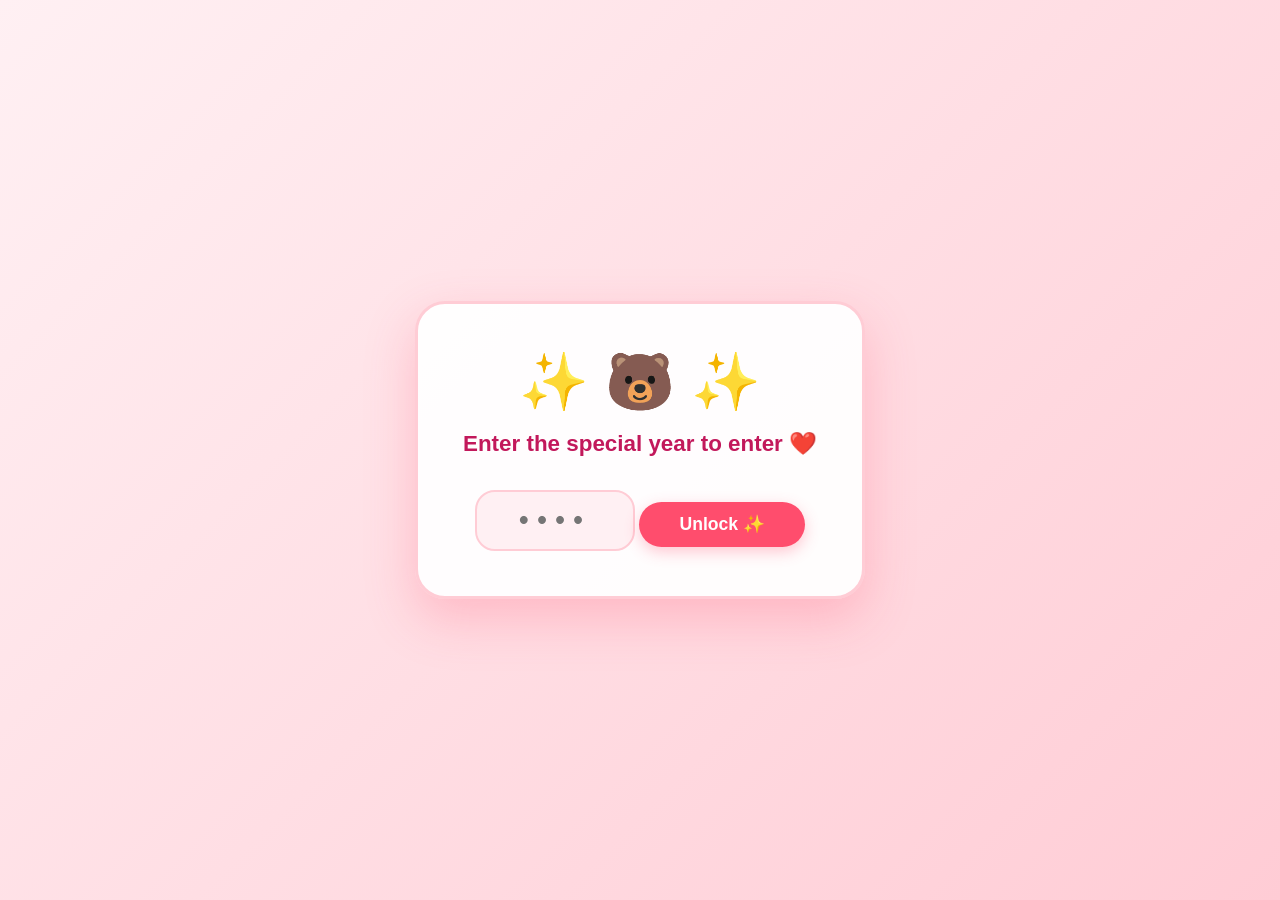
==== commit 1e0e06ba: "Refactor HTML structure and button elements" ====
--- a/index.html
+++ b/index.html
@@ -51,19 +51,21 @@
         <!-- Slide 3: Reconnect Intro (Pic 3) -->
         <div class="slide" id="slide3">
             <h2 class="animate-text">Can we fix us? ❤️</h2>
-            <p class="sub-text italic-pop">I miss our old days 🥺</p>
+            <p class="sub-text">I miss our old days 🥺</p>
             <div class="aesthetic-frame polaroid-big floating-element">
                 <img src="WhatsApp Image 2026-07-18 at 00.24.04 (1).jpeg" alt="Fix Us">
                 <div class="polaroid-caption">You & Me ✨</div>
             </div>
-            <button class="arrow-btn" onclick="nextSlide(4)">CLICK ME 👉</button>
+            <div class="btn-group">
+                <button class="btn yes-btn" onclick="nextSlide(4)">CLICK ME 👉</button>
+            </div>
         </div>
 
-        <!-- Slide 4: Reconnect Message (With Japanese Character Accent) -->
+        <!-- Slide 4: Reconnect Message -->
         <div class="slide" id="slide4">
             <h2 class="animate-text">MY WISH FOR US 💖</h2>
             <div class="cute-divider">🌸 🐻 💕 🐰 🌸</div>
-            <div class="letter-box text-reveal">
+            <div class="letter-box">
                 <p><strong>Hey baby... 🥺</strong></p>
                 <p>No matter what happened or how things went wrong, my feelings for you have never changed. Life just doesn't feel the same without you around.</p>
                 <p>You are still my comfort person, and no one could ever take your place. I miss your laugh, our late-night talks, and the way you used to understand me like nobody else.</p>
@@ -71,24 +73,27 @@
                 <p>Can we please let go of the past and give us another chance? I want to build our future together, holding your hand forever.</p>
                 <p class="sign">Forever Yours ❤️</p>
             </div>
-            <button class="arrow-btn" onclick="nextSlide(5)">CLICK ME 👉</button>
+            <div class="btn-group">
+                <button class="btn yes-btn" onclick="nextSlide(5)">CLICK ME 👉</button>
+            </div>
         </div>
 
         <!-- Slide 5: Virtual Hug / Miss You (Pic 4) -->
         <div class="slide" id="slide5">
             <h2 class="animate-text">A tight hug for ya! 🤗</h2>
-            <h1 class="highlight-text rainbow-glow">I MISS YOU</h1>
+            <h1 class="highlight-text">I MISS YOU</h1>
             <div class="aesthetic-frame polaroid-big floating-element">
                 <img src="WhatsApp Image 2026-07-18 at 00.24.04 (2).jpeg" alt="Hug">
             </div>
-            <button class="arrow-btn" onclick="nextSlide(6)">CLICK ME 👉</button>
+            <div class="btn-group">
+                <button class="btn yes-btn" onclick="nextSlide(6)">CLICK ME 👉</button>
+            </div>
         </div>
 
         <!-- Slide 6: Aesthetic Ribbon Hanging Collage Layout (Pic 5, 6, 7) -->
         <div class="slide" id="slide6">
-            <h2 class="animate-text heading-last">Will you be mine again? 💍</h2>
+            <h2 class="animate-text">Will you be mine again? 💍</h2>
             
-            <!-- Hanging Ribbon Line Container -->
             <div class="hanging-ribbons-container">
                 <div class="ribbon-string"></div>
                 
@@ -114,14 +119,13 @@
                 </div>
             </div>
 
-            <!-- Canvas Style Curved Accent Line SVG -->
             <div class="canvas-curve">
                 <svg viewBox="0 0 500 100" preserveAspectRatio="none">
                     <path d="M0,50 Q125,100 250,50 T500,50" fill="none" stroke="#ff4d6d" stroke-width="3" stroke-dasharray="5,5"/>
                 </svg>
             </div>
 
-            <p class="date-text pulse-text">Let's start over ✨</p>
+            <p class="date-text">Let's start over ✨</p>
         </div>
     </div>
 
--- a/style.css
+++ b/style.css
@@ -2,20 +2,20 @@
     margin: 0;
     padding: 0;
     box-sizing: border-box;
-    font-family: 'Segoe UI', Tahoma, Geneva, Verdana, sans-serif;
+    font-family: 'Avenir', 'Segoe UI', Roboto, Helvetica, Arial, sans-serif;
 }
 
 body {
-    background: linear-gradient(135deg, #ffe5ec 0%, #ffc2d1 100%);
+    background: linear-gradient(135deg, #fff0f3 0%, #ffccd5 100%);
     display: flex;
     justify-content: center;
     align-items: center;
-    height: 100vh;
+    min-height: 100vh;
     overflow: hidden;
     position: relative;
 }
 
-/* Background Animated Hearts */
+/* Background Animation */
 .hearts-bg {
     position: absolute;
     width: 100%;
@@ -28,91 +28,91 @@
 
 .heart {
     position: absolute;
-    font-size: 20px;
-    color: rgba(255, 77, 109, 0.4);
-    animation: floatUp 4s linear infinite;
-    bottom: -20px;
+    font-size: 24px;
+    color: rgba(255, 77, 109, 0.45);
+    animation: floatUp 4.5s linear infinite;
+    bottom: -30px;
 }
 
 @keyframes floatUp {
-    0% { transform: translateY(0) rotate(0deg); opacity: 1; }
-    100% { transform: translateY(-110vh) rotate(360deg); opacity: 0; }
-}
-
-/* Passcode Lock Screen UI */
+    0% { transform: translateY(0) rotate(0deg) scale(0.8); opacity: 1; }
+    100% { transform: translateY(-115vh) rotate(360deg) scale(1.2); opacity: 0; }
+}
+
+/* Big Passcode Container */
 .passcode-container {
-    background: rgba(255, 255, 255, 0.9);
-    padding: 30px;
-    border-radius: 24px;
-    box-shadow: 0 10px 30px rgba(255, 77, 109, 0.2);
+    background: rgba(255, 255, 255, 0.95);
+    padding: 45px 35px;
+    border-radius: 30px;
+    box-shadow: 0 20px 50px rgba(255, 77, 109, 0.25);
     text-align: center;
     z-index: 10;
-    border: 2px solid #ffccd5;
-    animation: popIn 0.5s cubic-bezier(0.175, 0.885, 0.32, 1.275);
+    border: 3px solid #ffccd5;
+    width: 90%;
+    max-width: 450px;
+}
+
+.mochi-character-pass {
+    font-size: 3.5rem;
+    margin-bottom: 15px;
+    animation: waveCharacter 2s ease-in-out infinite;
+}
+
+@keyframes waveCharacter {
+    0%, 100% { transform: rotate(-5deg) translateY(0); }
+    50% { transform: rotate(5deg) translateY(-8px); }
 }
 
 .passcode-container h2 {
     color: #c2185b;
-    font-size: 1.3rem;
-    margin-bottom: 20px;
-}
-
-.passcode-box {
-    display: flex;
-    flex-direction: column;
-    gap: 15px;
-    align-items: center;
+    font-size: 1.4rem;
+    margin-bottom: 25px;
 }
 
 .passcode-box input {
-    width: 140px;
+    width: 160px;
     padding: 12px;
-    font-size: 1.5rem;
+    font-size: 1.8rem;
     text-align: center;
-    letter-spacing: 5px;
-    border: 2px solid #ffccd5;
-    border-radius: 15px;
+    letter-spacing: 8px;
+    border: 2.5px solid #ffccd5;
+    border-radius: 20px;
     outline: none;
     color: #c2185b;
+    background-color: #fff0f3;
 }
 
 .passcode-box button {
     background-color: #ff4d6d;
     color: white;
     border: none;
-    padding: 10px 30px;
-    font-size: 1rem;
+    padding: 12px 40px;
+    font-size: 1.1rem;
     font-weight: bold;
-    border-radius: 20px;
+    border-radius: 25px;
     cursor: pointer;
-    transition: 0.2s;
-}
-
-.passcode-box button:hover {
-    transform: scale(1.05);
-}
-
-.error-msg {
-    color: #d32f2f;
-    font-size: 0.9rem;
-    margin-top: 10px;
-    display: none;
-}
-
-/* Main Card Style */
-.card-container {
-    background: rgba(255, 250, 250, 0.95);
-    width: 92%;
-    max-width: 420px;
-    height: 85vh;
-    border-radius: 24px;
-    box-shadow: 0 15px 35px rgba(251, 180, 184, 0.5);
-    padding: 25px;
+    margin-top: 20px;
+    box-shadow: 0 5px 15px rgba(255, 77, 109, 0.3);
+    transition: 0.3s;
+}
+
+.passcode-box button:hover { transform: translateY(-3px); box-shadow: 0 8px 20px rgba(255, 77, 109, 0.4); }
+.error-msg { color: #d32f2f; font-size: 1rem; margin-top: 15px; display: none; }
+
+/* Large & Aesthetic Content Area */
+.main-web {
+    background: rgba(255, 255, 255, 0.96);
+    width: 95%;
+    max-width: 700px;
+    height: 90vh;
+    border-radius: 32px;
+    box-shadow: 0 25px 60px rgba(251, 180, 184, 0.6);
+    padding: 40px;
     position: relative;
     display: flex;
     justify-content: center;
     align-items: center;
-    border: 3px solid #ffccd5;
+    border: 4px solid #ffccd5;
     z-index: 5;
 }
 
@@ -126,155 +126,190 @@
     width: 100%;
     height: 100%;
     justify-content: space-between;
-    padding: 10px 0;
-    animation: fadeIn 0.4s ease-in-out;
 }
 
 .slide.active { display: flex; }
 
-h2 {
-    color: #c2185b;
-    font-size: 1.4rem;
-    font-weight: 600;
+/* Text Animations */
+h2.animate-text {
+    color: #b31b4d;
+    font-size: 1.8rem;
+    font-weight: 700;
     line-height: 1.4;
-}
-
-.sub-text {
-    color: #e91e63;
-    font-size: 1.1rem;
-    margin-top: -10px;
-}
-
-.image-box {
-    width: 100%;
-    max-height: 50%;
+    animation: textAppear 0.8s cubic-bezier(0.16, 1, 0.3, 1);
+}
+
+@keyframes textAppear {
+    from { opacity: 0; transform: translateY(-20px); }
+    to { opacity: 1; transform: translateY(0); }
+}
+
+.sub-text { color: #ff4d6d; font-size: 1.2rem; }
+.cute-divider { font-size: 1.3rem; margin: 10px 0; }
+
+/* Hanging & Polaroid Frames Design */
+.aesthetic-frame {
+    background: white;
+    padding: 15px 15px 20px 15px;
+    box-shadow: 0 12px 30px rgba(0,0,0,0.1);
+    border-radius: 8px;
+    max-width: 85%;
     display: flex;
     justify-content: center;
     align-items: center;
-    overflow: hidden;
-}
-
-.image-box img {
-    max-width: 85%;
-    max-height: 240px;
+}
+
+.aesthetic-frame img {
+    max-height: 380px;
+    max-width: 100%;
     object-fit: contain;
-    border-radius: 16px;
-    box-shadow: 0 8px 16px rgba(0,0,0,0.06);
-}
-
-.btn-group {
-    display: flex;
-    gap: 20px;
-    width: 100%;
-    justify-content: center;
-    margin-bottom: 10px;
-}
-
+    border-radius: 4px;
+}
+
+/* Polaroid Specific Setup */
+.polaroid-big {
+    flex-direction: column;
+    padding-bottom: 15px;
+    border: 1px solid #eee;
+}
+.polaroid-caption {
+    font-family: 'Georgia', serif;
+    font-style: italic;
+    color: #555;
+    margin-top: 15px;
+    font-size: 1.2rem;
+}
+
+/* Ribbons Layout Frame */
+.ribbon-style {
+    position: relative;
+}
+.ribbon-style::before {
+    content: '🎀';
+    position: absolute;
+    top: -22px;
+    font-size: 2.2rem;
+    z-index: 5;
+}
+
+/* Action Controls Buttons Styling */
+.btn-group { display: flex; gap: 25px; width: 100%; justify-content: center; margin-top: 15px; }
 .btn {
-    padding: 12px 40px;
-    font-size: 1.1rem;
+    padding: 14px 50px;
+    font-size: 1.2rem;
     font-weight: bold;
     border: none;
-    border-radius: 30px;
+    border-radius: 35px;
     cursor: pointer;
-    transition: transform 0.2s;
-}
-
-.yes-btn, .no-btn {
-    background-color: #ff4d6d;
-    color: white;
-    box-shadow: 0 4px 10px rgba(255, 77, 109, 0.3);
-}
+    transition: transform 0.2s, background-color 0.2s;
+}
+.btn:hover { transform: scale(1.08); }
+.yes-btn, .no-btn { background-color: #ff4d6d; color: white; box-shadow: 0 6px 15px rgba(255, 77, 109, 0.35); }
 
 .arrow-btn {
     background: none;
     border: none;
     color: #ff4d6d;
     font-weight: bold;
-    font-size: 1rem;
+    font-size: 1.2rem;
     cursor: pointer;
     align-self: flex-end;
-    padding-right: 10px;
-    animation: pulse 1.5s infinite;
-}
-
+    animation: pulseBtn 1.5s infinite;
+}
+
+@keyframes pulseBtn {
+    0%, 100% { transform: scale(1); }
+    50% { transform: scale(1.08); }
+}
+
+/* Narrative Scroller Message Wrapper */
 .letter-box {
     text-align: left;
     background: #ffffff;
-    padding: 20px;
-    border-radius: 16px;
-    font-size: 0.95rem;
-    color: #4a4a4a;
-    line-height: 1.6;
+    padding: 30px;
+    border-radius: 20px;
+    font-size: 1.1rem;
+    color: #444;
+    line-height: 1.7;
     overflow-y: auto;
-    max-height: 65%;
-    border: 2px dashed #ffb3c1;
-}
-
-.letter-box p { margin-bottom: 12px; }
-.letter-box .sign { text-align: right; font-weight: bold; color: #ff4d6d; margin-top: 15px; }
-
-.highlight-text {
-    color: #ff4d6d;
-    font-size: 2.2rem;
-    font-weight: 800;
-}
-
-/* Photo Collage Layer */
-.collage-wrapper {
+    max-height: 60%;
+    border: 2.5px dashed #ffb3c1;
+    box-shadow: inset 0 4px 12px rgba(0,0,0,0.03);
+}
+.letter-box p { margin-bottom: 15px; }
+.letter-box .sign { text-align: right; font-weight: bold; color: #ff4d6d; font-size: 1.2rem; margin-top: 20px; }
+
+.highlight-text { font-size: 2.8rem; font-weight: 900; letter-spacing: 2px; }
+.rainbow-glow { color: #ff4d6d; text-shadow: 0 0 10px rgba(255,77,109,0.2); }
+
+/* Hanging Ribbon Component Grid Layout */
+.hanging-ribbons-container {
     position: relative;
     width: 100%;
-    height: 260px;
-    margin: 20px 0;
-}
-
-.collage-item {
+    height: 340px;
+    margin-top: 10px;
+    display: flex;
+    justify-content: space-around;
+}
+
+.ribbon-string {
     position: absolute;
+    top: 15px;
+    width: 95%;
+    height: 2px;
+    background: #ffb3c1;
+    z-index: 1;
+}
+
+.hanging-item {
+    position: relative;
+    display: flex;
+    flex-direction: column;
+    align-items: center;
+    z-index: 2;
+    transform-origin: top center;
+}
+
+.mini-ribbon {
+    font-size: 1.5rem;
+    margin-bottom: -5px;
+    z-index: 3;
+}
+
+.polaroid-card {
     background: white;
-    padding: 8px 8px 24px 8px;
-    box-shadow: 0 8px 20px rgba(0,0,0,0.15);
-    border-radius: 4px;
-    transition: transform 0.3s cubic-bezier(0.175, 0.885, 0.32, 1.275);
-}
-
-.collage-item img {
-    width: 120px;
-    height: 120px;
+    padding: 8px 8px 18px 8px;
+    box-shadow: 0 10px 22px rgba(0,0,0,0.12);
+    border: 1px solid #f0f0f0;
+    border-radius: 2px;
+}
+
+.polaroid-card img {
+    width: 150px;
+    height: 170px;
     object-fit: cover;
 }
 
-.p1 { left: 5%; top: 10px; transform: rotate(-10deg); z-index: 2; }
-.p2 { right: 5%; top: 20px; transform: rotate(8deg); z-index: 1; }
-.p3 { left: 28%; top: 80px; transform: rotate(-3deg); z-index: 3; }
-
-.collage-item:hover {
-    transform: scale(1.15) rotate(0deg);
-    z-index: 10;
-}
-
-.date-text {
-    color: #c2185b;
-    font-weight: bold;
-    font-size: 1.1rem;
-}
-
-/* Rich Animations CSS Rules */
-@keyframes fadeIn { from { opacity: 0; transform: scale(0.95); } to { opacity: 1; transform: scale(1); } }
-@keyframes popIn { from { opacity: 0; transform: scale(0.7); } to { opacity: 1; transform: scale(1); } }
-
-.animated-bounce img { animation: bounce 2s infinite; }
-@keyframes bounce { 0%, 100% { transform: translateY(0); } 50% { transform: translateY(-10px); } }
-
-.animated-shake img { animation: shake 0.5s ease-in-out infinite; }
-@keyframes shake { 0%, 100% { transform: translateX(0); } 25% { transform: translateX(-4px) rotate(-1deg); } 75% { transform: translateX(4px) rotate(1deg); } }
-
-.animated-pulse { animation: pulse 1.5s infinite; }
-@keyframes pulse { 0%, 100% { transform: scale(1); } 50% { transform: scale(1.03); } }
-
-.animated-float { animation: float 3s ease-in-out infinite; }
-@keyframes float { 0%, 100% { transform: translateY(0); } 50% { transform: translateY(-8px); } }
-
-.fade-in-up { animation: fadeInUp 0.8s cubic-bezier(0.075, 0.82, 0.165, 1); }
-@keyframes fadeInUp { from { opacity: 0; transform: translateY(15px); } to { opacity: 1; transform: translateY(0); } }
-
-.pop-effect:hover { transform: scale(1.08); background-color: #ff335c; }
+/* Custom Rotations & Hanging Strings Sway Animations */
+.h1 { animation: swayLeft 3.5s ease-in-out infinite alternate; }
+.h2 { animation: swayRight 4s ease-in-out infinite alternate; margin-top: 15px; }
+.h3 { animation: swayLeft 3.8s ease-in-out infinite alternate-reverse; }
+
+@keyframes swayLeft { 0% { transform: rotate(-5deg); } 100% { transform: rotate(4deg); } }
+@keyframes swayRight { 0% { transform: rotate(3deg); } 100% { transform: rotate(-4deg); } }
+
+/* Canvas Decorative Spline Accent Lines SVG mapping */
+.canvas-curve {
+    width: 100%;
+    height: 40px;
+    margin: -10px 0;
+}
+
+.date-text { color: #b31b4d; font-weight: bold; font-size: 1.3rem; letter-spacing: 1px; }
+
+/* Structural Keyframe Animation Components */
+.floating-element { animation: smoothFloat 3s ease-in-out infinite; }
+@keyframes smoothFloat { 0%, 100% { transform: translateY(0); } 50% { transform: translateY(-10px); } }
+
+.shake-element { animation: fastShake 0.6s ease-in-out infinite; }
+@keyframes fastShake { 0%, 100% { transform: translateX(0); } 25% { transform: translateX(-5px) rotate(-1deg); } 75% { transform: translateX(5px) rotate(1deg); } }
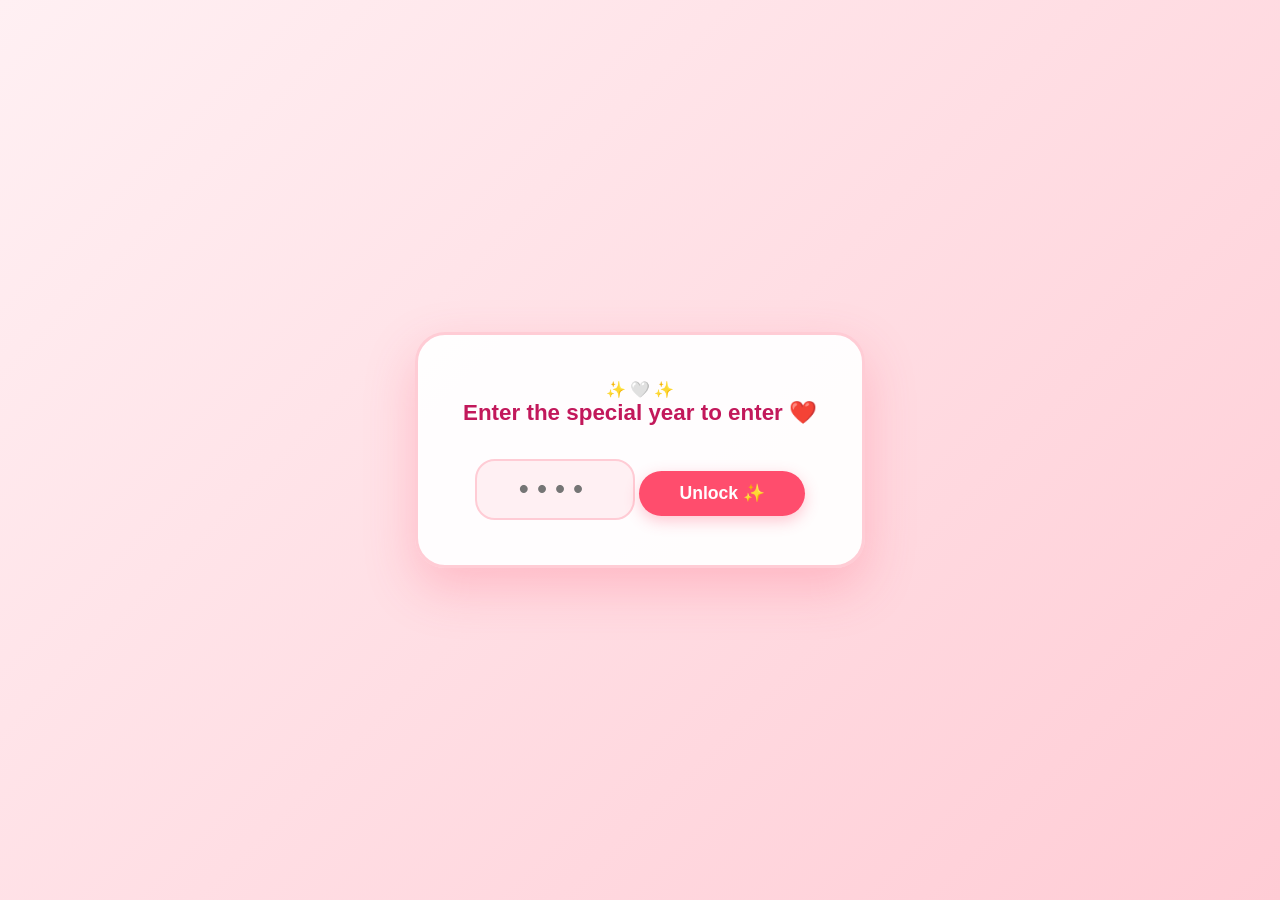
==== commit 54ab0ba3: "Update index.html" ====
--- a/index.html
+++ b/index.html
@@ -8,12 +8,11 @@
 </head>
 <body>
 
-    <!-- Floating Background Elements -->
     <div class="hearts-bg" id="heartsBg"></div>
+    <div class="butterfly-container" id="butterflyContainer"></div>
 
-    <!-- Passcode Lock Screen -->
     <div class="passcode-container" id="passcodeScreen">
-        <div class="mochi-character-pass">✨ 🐻 ✨</div>
+        <div class="cute-doodle-avatar">✨ 🤍 ✨</div>
         <h2>Enter the special year to enter ❤️</h2>
         <div class="passcode-box">
             <input type="password" id="passInput" placeholder="••••" maxlength="4">
@@ -22,110 +21,115 @@
         <p class="error-msg" id="errorMsg">Wrong passcode! Try again 🥺</p>
     </div>
 
-    <!-- Main Full Web Container -->
     <div class="main-web hidden" id="mainContent">
         
-        <!-- Slide 1: Proposal Start (Pic 1) -->
         <div class="slide active" id="slide1">
-            <h2 class="animate-text">I made something special for u <br> do u wanna see?</h2>
-            <div class="aesthetic-frame ribbon-style">
+            <h2 class="animate-text-reveal">I made something special for u <br> do u wanna see?</h2>
+            
+            <div class="doodle-accent-top">🦋 ✨ 🦋</div>
+            
+            <div class="polaroid-hanging ribbon-hanging">
                 <img src="WhatsApp Image 2026-07-18 at 00.24.03.jpeg" alt="Proposal">
             </div>
-            <div class="btn-group">
-                <button class="btn yes-btn" onclick="nextSlide(3)">YES</button>
-                <button class="btn no-btn" id="noBtn" onclick="nextSlide(2)">NO</button>
+            
+            <div class="action-footer-btns">
+                <button class="btn yes-btn bouncy" onclick="nextSlide(3)">YES</button>
+                <button class="btn no-btn bouncy" id="noBtn" onclick="nextSlide(2)">NO</button>
             </div>
         </div>
 
-        <!-- Slide 2: If No Clicked (Pic 2) -->
         <div class="slide" id="slide2">
-            <h2 class="animate-text">Why did u click no?! 😢</h2>
-            <div class="aesthetic-frame ribbon-style shake-element">
+            <h2 class="animate-text-reveal">Why did u click no?! 😢</h2>
+            
+            <div class="polaroid-hanging ribbon-hanging shake-loop">
                 <img src="WhatsApp Image 2026-07-18 at 00.24.04.jpeg" alt="Sad">
             </div>
-            <div class="btn-group">
+            
+            <div class="action-footer-btns">
                 <button class="btn yes-btn" onclick="nextSlide(1)">TRY AGAIN</button>
             </div>
         </div>
 
-        <!-- Slide 3: Reconnect Intro (Pic 3) -->
         <div class="slide" id="slide3">
-            <h2 class="animate-text">Can we fix us? ❤️</h2>
-            <p class="sub-text">I miss our old days 🥺</p>
-            <div class="aesthetic-frame polaroid-big floating-element">
+            <h2 class="animate-text-reveal">Can we fix us? ❤️</h2>
+            <p class="canvas-subtitle-glow">I miss our old days 🥺</p>
+            
+            <div class="polaroid-hanging polaroid-classic floating-slow">
                 <img src="WhatsApp Image 2026-07-18 at 00.24.04 (1).jpeg" alt="Fix Us">
-                <div class="polaroid-caption">You & Me ✨</div>
+                <div class="handwritten-tag">You & Me Always ✨</div>
             </div>
-            <div class="btn-group">
-                <button class="btn yes-btn" onclick="nextSlide(4)">CLICK ME 👉</button>
+            
+            <div class="action-footer-btns">
+                <button class="btn next-slide-trigger" onclick="nextSlide(4)">CLICK ME 👉</button>
             </div>
         </div>
 
-        <!-- Slide 4: Reconnect Message -->
         <div class="slide" id="slide4">
-            <h2 class="animate-text">MY WISH FOR US 💖</h2>
-            <div class="cute-divider">🌸 🐻 💕 🐰 🌸</div>
-            <div class="letter-box">
+            <h2 class="animate-text-reveal">MY WISH FOR US 💖</h2>
+            <div class="cute-doodle-divider">🌸 🧸 ✨ 🐰 🌸</div>
+            
+            <div class="aesthetic-scroll-letter">
                 <p><strong>Hey baby... 🥺</strong></p>
                 <p>No matter what happened or how things went wrong, my feelings for you have never changed. Life just doesn't feel the same without you around.</p>
                 <p>You are still my comfort person, and no one could ever take your place. I miss your laugh, our late-night talks, and the way you used to understand me like nobody else.</p>
                 <p>I know we've had our misunderstandings, but I truly believe we are meant to be. I am ready to put in all the efforts, love, and care to make things right again.</p>
                 <p>Can we please let go of the past and give us another chance? I want to build our future together, holding your hand forever.</p>
-                <p class="sign">Forever Yours ❤️</p>
+                <p class="signature-font">Forever Yours ❤️</p>
             </div>
-            <div class="btn-group">
-                <button class="btn yes-btn" onclick="nextSlide(5)">CLICK ME 👉</button>
+            
+            <div class="action-footer-btns">
+                <button class="btn next-slide-trigger" onclick="nextSlide(5)">CLICK ME 👉</button>
             </div>
         </div>
 
-        <!-- Slide 5: Virtual Hug / Miss You (Pic 4) -->
         <div class="slide" id="slide5">
-            <h2 class="animate-text">A tight hug for ya! 🤗</h2>
-            <h1 class="highlight-text">I MISS YOU</h1>
-            <div class="aesthetic-frame polaroid-big floating-element">
+            <h2 class="animate-text-reveal">A tight hug for ya! 🤗</h2>
+            <h1 class="glowing-neon-title">I MISS YOU</h1>
+            
+            <div class="polaroid-hanging polaroid-classic floating-slow">
                 <img src="WhatsApp Image 2026-07-18 at 00.24.04 (2).jpeg" alt="Hug">
             </div>
-            <div class="btn-group">
-                <button class="btn yes-btn" onclick="nextSlide(6)">CLICK ME 👉</button>
+            
+            <div class="action-footer-btns">
+                <button class="btn next-slide-trigger" onclick="nextSlide(6)">CLICK ME 👉</button>
             </div>
         </div>
 
-        <!-- Slide 6: Aesthetic Ribbon Hanging Collage Layout (Pic 5, 6, 7) -->
         <div class="slide" id="slide6">
-            <h2 class="animate-text">Will you be mine again? 💍</h2>
+            <h2 class="animate-text-reveal">Will you be mine again? 💍</h2>
             
-            <div class="hanging-ribbons-container">
-                <div class="ribbon-string"></div>
+            <div class="clothesline-canvas-board">
+                <div class="main-rope-line"></div>
                 
-                <div class="hanging-item h1">
-                    <div class="mini-ribbon">🎀</div>
-                    <div class="polaroid-card">
+                <div class="clothesline-item angle-left">
+                    <div class="clothespin">🎀</div>
+                    <div class="mini-polaroid-frame">
                         <img src="WhatsApp Image 2026-07-18 at 00.24.05.jpeg" alt="Us 1">
                     </div>
                 </div>
                 
-                <div class="hanging-item h2">
-                    <div class="mini-ribbon">🎀</div>
-                    <div class="polaroid-card">
+                <div class="clothesline-item angle-right">
+                    <div class="clothespin">🎀</div>
+                    <div class="mini-polaroid-frame">
                         <img src="WhatsApp Image 2026-07-18 at 00.24.05 (1).jpeg" alt="Us 2">
                     </div>
                 </div>
                 
-                <div class="hanging-item h3">
-                    <div class="mini-ribbon">🎀</div>
-                    <div class="polaroid-card">
+                <div class="clothesline-item angle-straight">
+                    <div class="clothespin">🎀</div>
+                    <div class="mini-polaroid-frame">
                         <img src="WhatsApp Image 2026-07-18 at 00.24.05 (2).jpeg" alt="Us 3">
                     </div>
                 </div>
             </div>
 
-            <div class="canvas-curve">
-                <svg viewBox="0 0 500 100" preserveAspectRatio="none">
-                    <path d="M0,50 Q125,100 250,50 T500,50" fill="none" stroke="#ff4d6d" stroke-width="3" stroke-dasharray="5,5"/>
+            <div class="infographic-spline">
+                <svg viewBox="0 0 500 80" preserveAspectRatio="none">
+                    <path d="M0,40 Q125,80 250,40 T500,40" fill="none" stroke="#ff4d6d" stroke-width="2.5" stroke-dasharray="6,6"/>
                 </svg>
             </div>
 
-            <p class="date-text">Let's start over ✨</p>
+            <p class="canvas-footer-pulse">Let's start over ✨</p>
         </div>
     </div>
 
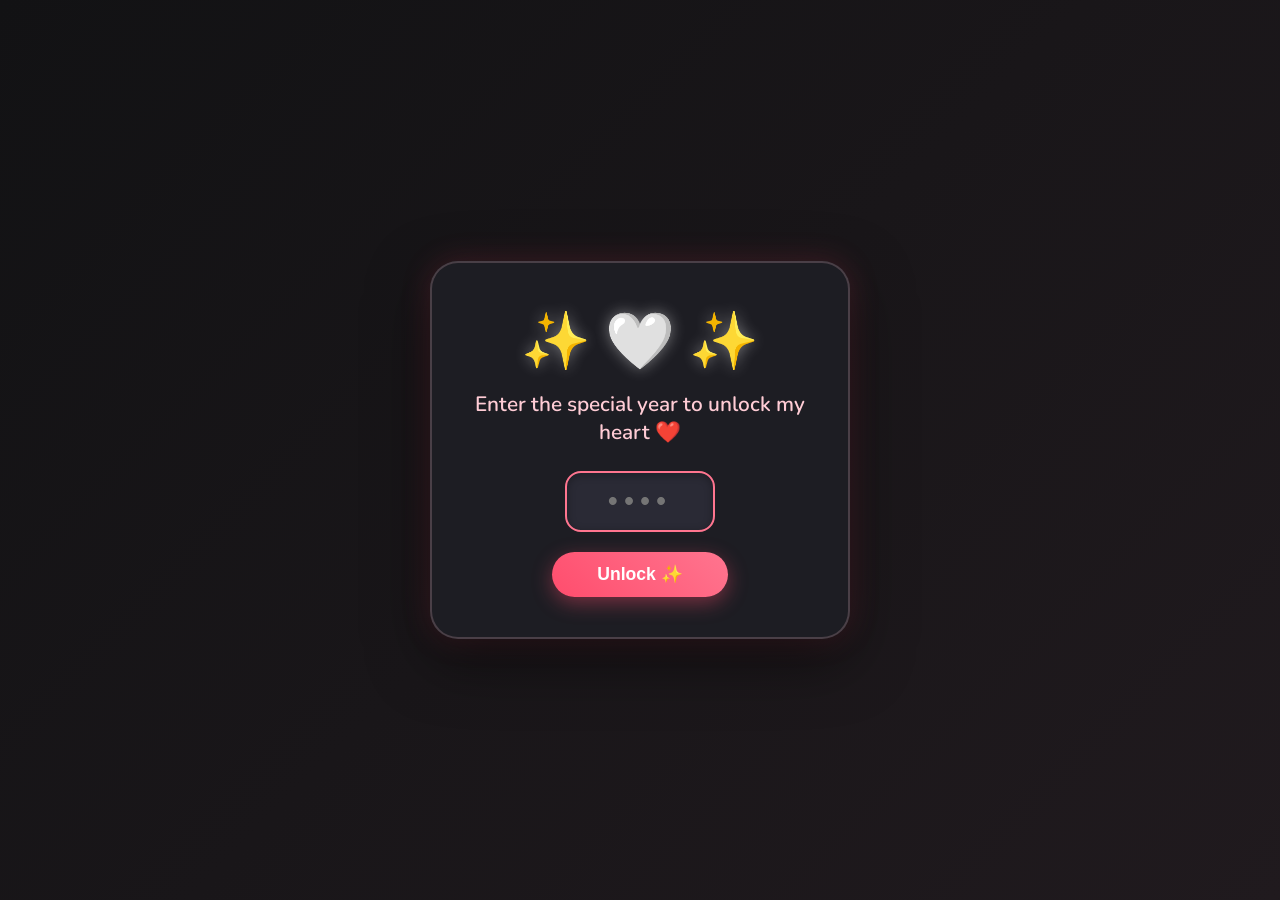
==== commit 907ad79d: "Update index.html" ====
--- a/index.html
+++ b/index.html
@@ -3,17 +3,19 @@
 <head>
     <meta charset="UTF-8">
     <meta name="viewport" content="width=device-width, initial-scale=1.0">
-    <title>For You ❤️</title>
+    <title>For My Universe ❤️</title>
     <link rel="stylesheet" href="style.css">
 </head>
 <body>
 
     <div class="hearts-bg" id="heartsBg"></div>
     <div class="butterfly-container" id="butterflyContainer"></div>
+    <div class="glow-orb-1"></div>
+    <div class="glow-orb-2"></div>
 
     <div class="passcode-container" id="passcodeScreen">
         <div class="cute-doodle-avatar">✨ 🤍 ✨</div>
-        <h2>Enter the special year to enter ❤️</h2>
+        <h2>Enter the special year to unlock my heart ❤️</h2>
         <div class="passcode-box">
             <input type="password" id="passInput" placeholder="••••" maxlength="4">
             <button onclick="checkPasscode()">Unlock ✨</button>
@@ -25,13 +27,10 @@
         
         <div class="slide active" id="slide1">
             <h2 class="animate-text-reveal">I made something special for u <br> do u wanna see?</h2>
-            
             <div class="doodle-accent-top">🦋 ✨ 🦋</div>
-            
             <div class="polaroid-hanging ribbon-hanging">
-                <img src="WhatsApp Image 2026-07-18 at 00.24.03.jpeg" alt="Proposal">
+                <img src="WhatsApp Image 2026-07-18 at 01.35.39 (2).jpeg" alt="Memory 1">
             </div>
-            
             <div class="action-footer-btns">
                 <button class="btn yes-btn bouncy" onclick="nextSlide(3)">YES</button>
                 <button class="btn no-btn bouncy" id="noBtn" onclick="nextSlide(2)">NO</button>
@@ -40,11 +39,9 @@
 
         <div class="slide" id="slide2">
             <h2 class="animate-text-reveal">Why did u click no?! 😢</h2>
-            
             <div class="polaroid-hanging ribbon-hanging shake-loop">
-                <img src="WhatsApp Image 2026-07-18 at 00.24.04.jpeg" alt="Sad">
+                <img src="WhatsApp Image 2026-07-18 at 01.35.39 (1).jpeg" alt="Memory 2">
             </div>
-            
             <div class="action-footer-btns">
                 <button class="btn yes-btn" onclick="nextSlide(1)">TRY AGAIN</button>
             </div>
@@ -53,12 +50,10 @@
         <div class="slide" id="slide3">
             <h2 class="animate-text-reveal">Can we fix us? ❤️</h2>
             <p class="canvas-subtitle-glow">I miss our old days 🥺</p>
-            
             <div class="polaroid-hanging polaroid-classic floating-slow">
-                <img src="WhatsApp Image 2026-07-18 at 00.24.04 (1).jpeg" alt="Fix Us">
+                <img src="WhatsApp Image 2026-07-18 at 01.35.39.jpeg" alt="Memory 3">
                 <div class="handwritten-tag">You & Me Always ✨</div>
             </div>
-            
             <div class="action-footer-btns">
                 <button class="btn next-slide-trigger" onclick="nextSlide(4)">CLICK ME 👉</button>
             </div>
@@ -66,17 +61,13 @@
 
         <div class="slide" id="slide4">
             <h2 class="animate-text-reveal">MY WISH FOR US 💖</h2>
-            <div class="cute-doodle-divider">🌸 🧸 ✨ 🐰 🌸</div>
-            
+            <div class="polaroid-hanging polaroid-classic inline-frame">
+                <img src="WhatsApp Image 2026-07-18 at 01.35.38 (2).jpeg" alt="Memory 4">
+            </div>
             <div class="aesthetic-scroll-letter">
-                <p><strong>Hey baby... 🥺</strong></p>
-                <p>No matter what happened or how things went wrong, my feelings for you have never changed. Life just doesn't feel the same without you around.</p>
-                <p>You are still my comfort person, and no one could ever take your place. I miss your laugh, our late-night talks, and the way you used to understand me like nobody else.</p>
-                <p>I know we've had our misunderstandings, but I truly believe we are meant to be. I am ready to put in all the efforts, love, and care to make things right again.</p>
-                <p>Can we please let go of the past and give us another chance? I want to build our future together, holding your hand forever.</p>
+                <p>No matter what happened, my feelings for you have never changed. You are still my comfort person, and no one could ever take your place.</p>
                 <p class="signature-font">Forever Yours ❤️</p>
             </div>
-            
             <div class="action-footer-btns">
                 <button class="btn next-slide-trigger" onclick="nextSlide(5)">CLICK ME 👉</button>
             </div>
@@ -85,11 +76,9 @@
         <div class="slide" id="slide5">
             <h2 class="animate-text-reveal">A tight hug for ya! 🤗</h2>
             <h1 class="glowing-neon-title">I MISS YOU</h1>
-            
             <div class="polaroid-hanging polaroid-classic floating-slow">
-                <img src="WhatsApp Image 2026-07-18 at 00.24.04 (2).jpeg" alt="Hug">
+                <img src="WhatsApp Image 2026-07-18 at 01.35.38 (1).jpeg" alt="Memory 5">
             </div>
-            
             <div class="action-footer-btns">
                 <button class="btn next-slide-trigger" onclick="nextSlide(6)">CLICK ME 👉</button>
             </div>
@@ -97,40 +86,89 @@
 
         <div class="slide" id="slide6">
             <h2 class="animate-text-reveal">Will you be mine again? 💍</h2>
-            
             <div class="clothesline-canvas-board">
                 <div class="main-rope-line"></div>
-                
                 <div class="clothesline-item angle-left">
                     <div class="clothespin">🎀</div>
                     <div class="mini-polaroid-frame">
-                        <img src="WhatsApp Image 2026-07-18 at 00.24.05.jpeg" alt="Us 1">
+                        <img src="WhatsApp Image 2026-07-18 at 01.35.38.jpeg" alt="Memory 6">
                     </div>
                 </div>
-                
                 <div class="clothesline-item angle-right">
                     <div class="clothespin">🎀</div>
                     <div class="mini-polaroid-frame">
-                        <img src="WhatsApp Image 2026-07-18 at 00.24.05 (1).jpeg" alt="Us 2">
+                        <img src="WhatsApp Image 2026-07-18 at 01.35.37 (2).jpeg" alt="Memory 7">
                     </div>
                 </div>
-                
                 <div class="clothesline-item angle-straight">
                     <div class="clothespin">🎀</div>
                     <div class="mini-polaroid-frame">
-                        <img src="WhatsApp Image 2026-07-18 at 00.24.05 (2).jpeg" alt="Us 3">
+                        <img src="WhatsApp Image 2026-07-18 at 01.35.37 (1).jpeg" alt="Memory 8">
                     </div>
                 </div>
             </div>
+            <div class="action-footer-btns">
+                <button class="btn next-slide-trigger" onclick="nextSlide(7)">CLICK ME 👉</button>
+            </div>
+        </div>
 
-            <div class="infographic-spline">
-                <svg viewBox="0 0 500 80" preserveAspectRatio="none">
-                    <path d="M0,40 Q125,80 250,40 T500,40" fill="none" stroke="#ff4d6d" stroke-width="2.5" stroke-dasharray="6,6"/>
-                </svg>
+        <div class="slide" id="slide7">
+            <h2 class="animate-text-reveal">Your Smile Lights Up My World ✨</h2>
+            <div class="scrollable-collage-grid">
+                <div class="polaroid-hanging grid-thumb angle-left">
+                    <img src="WhatsApp Image 2026-07-18 at 01.35.37.jpeg" alt="Memory 9">
+                </div>
+                <div class="polaroid-hanging grid-thumb angle-right">
+                    <img src="WhatsApp Image 2026-07-18 at 01.35.36 (2).jpeg" alt="Memory 10">
+                </div>
+                <div class="polaroid-hanging grid-thumb angle-straight">
+                    <img src="WhatsApp Image 2026-07-18 at 01.35.36 (1).jpeg" alt="Memory 11">
+                </div>
+                <div class="polaroid-hanging grid-thumb angle-left">
+                    <img src="WhatsApp Image 2026-07-18 at 01.35.36.jpeg" alt="Memory 12">
+                </div>
             </div>
+            <div class="action-footer-btns">
+                <button class="btn next-slide-trigger" onclick="nextSlide(8)">CLICK ME 👉</button>
+            </div>
+        </div>
 
-            <p class="canvas-footer-pulse">Let's start over ✨</p>
+        <div class="slide" id="slide8">
+            <h2 class="animate-text-reveal">I Love Every Version Of You 💖</h2>
+            <div class="double-collage">
+                <div class="polaroid-hanging angle-left">
+                    <img src="WhatsApp Image 2026-07-18 at 01.35.35 (2).jpeg" alt="Memory 13">
+                    <div class="handwritten-tag">Cutest 🙈</div>
+                </div>
+                <div class="polaroid-hanging angle-right">
+                    <img src="WhatsApp Image 2026-07-18 at 01.35.35 (1).jpeg" alt="Memory 14">
+                    <div class="handwritten-tag">Adorable ✨</div>
+                </div>
+            </div>
+            <div class="action-footer-btns">
+                <button class="btn next-slide-trigger" onclick="nextSlide(9)">CLICK ME 👉</button>
+            </div>
         </div>
+
+        <div class="slide" id="slide9">
+            <h2 class="animate-text-reveal">Forever & Always, Just You ❤️</h2>
+            <div class="scrollable-collage-grid horizont-scroll">
+                <div class="polaroid-hanging grid-thumb-large">
+                    <img src="WhatsApp Image 2026-07-18 at 01.35.35.jpeg" alt="Memory 15">
+                </div>
+                <div class="polaroid-hanging grid-thumb-large">
+                    <img src="WhatsApp Image 2026-07-18 at 01.35.34 (3).jpeg" alt="Memory 16">
+                </div>
+                <div class="polaroid-hanging grid-thumb-large">
+                    <img src="WhatsApp Image 2026-07-18 at 01.35.34 (2).jpeg" alt="Memory 17">
+                </div>
+                <div class="polaroid-hanging grid-thumb-large">
+                    <img src="WhatsApp Image 2026-07-18 at 01.35.34 (1).jpeg" alt="Memory 18">
+                </div>
+            </div>
+            <p class="canvas-footer-pulse">Let's build our beautiful future together ✨</p>
+        </div>
+
     </div>
 
     <script src="script.js"></script>
--- a/style.css
+++ b/style.css
@@ -1,12 +1,15 @@
+/* Deep Aesthetic Canvas UI Configuration */
+@import url('https://fonts.googleapis.com/css2?family=Caveat:wght@700&family=Nunito:wght@400;600;800&display=swap');
+
 * {
     margin: 0;
     padding: 0;
     box-sizing: border-box;
-    font-family: 'Avenir', 'Segoe UI', Roboto, Helvetica, Arial, sans-serif;
 }
 
 body {
-    background: linear-gradient(135deg, #fff0f3 0%, #ffccd5 100%);
+    background: linear-gradient(135deg, #121214 0%, #201a1e 100%);
+    font-family: 'Nunito', sans-serif;
     display: flex;
     justify-content: center;
     align-items: center;
@@ -15,105 +18,129 @@
     position: relative;
 }
 
-/* Background Animation */
-.hearts-bg {
+/* Background Atmosphere Setup (Dark and Luminous Theme) */
+.hearts-bg, .butterfly-container {
     position: absolute;
     width: 100%;
     height: 100%;
     top: 0;
     left: 0;
     pointer-events: none;
-    z-index: 0;
-}
-
-.heart {
-    position: absolute;
-    font-size: 24px;
-    color: rgba(255, 77, 109, 0.45);
-    animation: floatUp 4.5s linear infinite;
-    bottom: -30px;
-}
-
-@keyframes floatUp {
-    0% { transform: translateY(0) rotate(0deg) scale(0.8); opacity: 1; }
-    100% { transform: translateY(-115vh) rotate(360deg) scale(1.2); opacity: 0; }
-}
-
-/* Big Passcode Container */
+    z-index: 1;
+}
+
+.heart-node {
+    position: absolute;
+    color: rgba(255, 77, 109, 0.4);
+    animation: driftVertical 5s linear infinite;
+    bottom: -40px;
+    filter: drop-shadow(0 0 8px rgba(255, 77, 109, 0.6));
+}
+
+.butterfly-node {
+    position: absolute;
+    font-size: 22px;
+    animation: flyFlutter 6s ease-in-out infinite;
+    opacity: 0.8;
+    filter: drop-shadow(0 0 6px #ff758f);
+}
+
+@keyframes driftVertical {
+    0% { transform: translateY(0) rotate(0deg) scale(0.7); opacity: 1; }
+    100% { transform: translateY(-115vh) rotate(360deg) scale(1.3); opacity: 0; }
+}
+
+@keyframes flyFlutter {
+    0% { transform: translate(0, 100vh) scale(0.6) rotate(0deg); opacity: 0; }
+    20% { opacity: 0.8; }
+    80% { opacity: 0.8; }
+    100% { transform: translate(100vw, -10vh) scale(1.1) rotate(45deg); opacity: 0; }
+}
+
+/* Authentic Passcode Container System */
 .passcode-container {
-    background: rgba(255, 255, 255, 0.95);
-    padding: 45px 35px;
-    border-radius: 30px;
-    box-shadow: 0 20px 50px rgba(255, 77, 109, 0.25);
+    background: rgba(30, 30, 36, 0.95);
+    padding: 40px 30px;
+    border-radius: 28px;
+    box-shadow: 0 20px 60px rgba(0, 0, 0, 0.5), 0 0 30px rgba(255, 77, 109, 0.2);
     text-align: center;
     z-index: 10;
-    border: 3px solid #ffccd5;
+    border: 2px solid rgba(255, 204, 213, 0.2);
     width: 90%;
-    max-width: 450px;
-}
-
-.mochi-character-pass {
+    max-width: 420px;
+    animation: modalPopIn 0.6s cubic-bezier(0.175, 0.885, 0.32, 1.275);
+}
+
+.cute-doodle-avatar {
     font-size: 3.5rem;
-    margin-bottom: 15px;
-    animation: waveCharacter 2s ease-in-out infinite;
-}
-
-@keyframes waveCharacter {
-    0%, 100% { transform: rotate(-5deg) translateY(0); }
-    50% { transform: rotate(5deg) translateY(-8px); }
+    margin-bottom: 10px;
+    text-shadow: 0 0 15px rgba(255,255,255,0.4);
+    animation: floatVertical 2.5s ease-in-out infinite;
 }
 
 .passcode-container h2 {
-    color: #c2185b;
-    font-size: 1.4rem;
+    color: #ffccd5;
+    font-size: 1.3rem;
+    font-weight: 600;
     margin-bottom: 25px;
 }
 
+.passcode-box {
+    display: flex;
+    flex-direction: column;
+    align-items: center;
+    gap: 20px;
+}
+
 .passcode-box input {
-    width: 160px;
+    width: 150px;
     padding: 12px;
     font-size: 1.8rem;
     text-align: center;
-    letter-spacing: 8px;
-    border: 2.5px solid #ffccd5;
-    border-radius: 20px;
+    letter-spacing: 6px;
+    border: 2px solid #ff758f;
+    border-radius: 16px;
     outline: none;
-    color: #c2185b;
-    background-color: #fff0f3;
+    color: #fff;
+    background: #2a2a35;
+    box-shadow: inset 0 2px 8px rgba(0,0,0,0.3);
 }
 
 .passcode-box button {
-    background-color: #ff4d6d;
+    background: linear-gradient(45deg, #ff4d6d, #ff758f);
     color: white;
     border: none;
-    padding: 12px 40px;
+    padding: 12px 45px;
     font-size: 1.1rem;
-    font-weight: bold;
+    font-weight: 800;
     border-radius: 25px;
     cursor: pointer;
-    margin-top: 20px;
-    box-shadow: 0 5px 15px rgba(255, 77, 109, 0.3);
-    transition: 0.3s;
-}
-
-.passcode-box button:hover { transform: translateY(-3px); box-shadow: 0 8px 20px rgba(255, 77, 109, 0.4); }
-.error-msg { color: #d32f2f; font-size: 1rem; margin-top: 15px; display: none; }
-
-/* Large & Aesthetic Content Area */
+    box-shadow: 0 6px 20px rgba(255, 77, 109, 0.4);
+    transition: all 0.3s ease;
+}
+
+.passcode-box button:hover {
+    transform: translateY(-2px);
+    box-shadow: 0 10px 25px rgba(255, 77, 109, 0.6);
+}
+
+.error-msg { color: #ff4d6d; font-size: 0.95rem; margin-top: 15px; display: none; }
+
+/* Large Aesthetic Dashboard Structure */
 .main-web {
-    background: rgba(255, 255, 255, 0.96);
+    background: rgba(26, 26, 32, 0.96);
     width: 95%;
-    max-width: 700px;
-    height: 90vh;
+    max-width: 580px;
+    height: 88vh;
     border-radius: 32px;
-    box-shadow: 0 25px 60px rgba(251, 180, 184, 0.6);
-    padding: 40px;
+    box-shadow: 0 30px 70px rgba(0,0,0,0.6), 0 0 40px rgba(255, 117, 143, 0.15);
+    padding: 30px 25px;
     position: relative;
+    border: 2px solid rgba(255, 117, 143, 0.25);
+    z-index: 5;
     display: flex;
     justify-content: center;
     align-items: center;
-    border: 4px solid #ffccd5;
-    z-index: 5;
 }
 
 .hidden { display: none !important; }
@@ -125,143 +152,137 @@
     text-align: center;
     width: 100%;
     height: 100%;
-    justify-content: space-between;
-}
-
-.slide.active { display: flex; }
-
-/* Text Animations */
-h2.animate-text {
-    color: #b31b4d;
-    font-size: 1.8rem;
+}
+
+.slide.active {
+    display: flex;
+    animation: slideFadeSwitch 0.5s ease-in-out forwards;
+}
+
+/* Typography Matrix */
+h2.animate-text-reveal {
+    color: #fff0f3;
+    font-size: 1.6rem;
+    font-weight: 800;
+    line-height: 1.45;
+    margin-bottom: auto;
+}
+
+.canvas-subtitle-glow { color: #ff758f; font-size: 1.15rem; margin-top: 8px; text-shadow: 0 0 10px rgba(255,117,143,0.3); }
+.cute-doodle-divider { font-size: 1.2rem; margin: 5px 0 15px 0; }
+.doodle-accent-top { font-size: 1.3rem; margin-top: 5px; animation: pulseSparkle 1.5s infinite; }
+
+/* Structural Art Hanging Engine */
+.polaroid-hanging {
+    background: #ffffff;
+    padding: 14px 14px 18px 14px;
+    box-shadow: 0 20px 45px rgba(0,0,0,0.4);
+    border-radius: 4px;
+    max-width: 85%;
+    margin: auto 0;
+}
+
+.polaroid-hanging img {
+    max-height: 320px;
+    width: 100%;
+    object-fit: contain;
+    border-radius: 2px;
+}
+
+/* Hanging Clothesline Configurations */
+.ribbon-hanging { position: relative; }
+.ribbon-hanging::before {
+    content: '🎀';
+    position: absolute;
+    top: -24px;
+    left: 50%;
+    transform: translateX(-50%);
+    font-size: 2.2rem;
+    z-index: 6;
+    filter: drop-shadow(0 2px 4px rgba(0,0,0,0.2));
+}
+
+.polaroid-classic { display: flex; flex-direction: column; }
+.handwritten-tag {
+    font-family: 'Caveat', cursive;
+    color: #2b2b2b;
+    font-size: 1.6rem;
+    margin-top: 12px;
+}
+
+/* Core Buttons Architecture Fixes */
+.action-footer-btns {
+    width: 100%;
+    display: flex;
+    justify-content: center;
+    gap: 20px;
+    margin-top: auto;
+    padding-top: 15px;
+    z-index: 12;
+}
+
+.btn {
+    padding: 12px 45px;
+    font-size: 1.15rem;
+    font-weight: 800;
+    border: none;
+    border-radius: 30px;
+    cursor: pointer;
+    transition: transform 0.2s ease, box-shadow 0.2s ease;
+}
+
+.yes-btn { background: linear-gradient(45deg, #ff4d6d, #ff758f); color: #fff; box-shadow: 0 6px 16px rgba(255, 77, 109, 0.4); }
+.no-btn { background: #3a3a4a; color: #ffccd5; border: 1px solid rgba(255,255,255,0.1); }
+
+.btn:hover { transform: scale(1.05) translateY(-2px); }
+
+.next-slide-trigger {
+    background: transparent;
+    color: #ff758f;
     font-weight: 700;
-    line-height: 1.4;
-    animation: textAppear 0.8s cubic-bezier(0.16, 1, 0.3, 1);
-}
-
-@keyframes textAppear {
-    from { opacity: 0; transform: translateY(-20px); }
-    to { opacity: 1; transform: translateY(0); }
-}
-
-.sub-text { color: #ff4d6d; font-size: 1.2rem; }
-.cute-divider { font-size: 1.3rem; margin: 10px 0; }
-
-/* Hanging & Polaroid Frames Design */
-.aesthetic-frame {
-    background: white;
-    padding: 15px 15px 20px 15px;
-    box-shadow: 0 12px 30px rgba(0,0,0,0.1);
-    border-radius: 8px;
-    max-width: 85%;
-    display: flex;
-    justify-content: center;
-    align-items: center;
-}
-
-.aesthetic-frame img {
-    max-height: 380px;
-    max-width: 100%;
-    object-fit: contain;
-    border-radius: 4px;
-}
-
-/* Polaroid Specific Setup */
-.polaroid-big {
-    flex-direction: column;
-    padding-bottom: 15px;
-    border: 1px solid #eee;
-}
-.polaroid-caption {
-    font-family: 'Georgia', serif;
-    font-style: italic;
-    color: #555;
-    margin-top: 15px;
-    font-size: 1.2rem;
-}
-
-/* Ribbons Layout Frame */
-.ribbon-style {
-    position: relative;
-}
-.ribbon-style::before {
-    content: '🎀';
-    position: absolute;
-    top: -22px;
-    font-size: 2.2rem;
-    z-index: 5;
-}
-
-/* Action Controls Buttons Styling */
-.btn-group { display: flex; gap: 25px; width: 100%; justify-content: center; margin-top: 15px; }
-.btn {
-    padding: 14px 50px;
-    font-size: 1.2rem;
-    font-weight: bold;
-    border: none;
-    border-radius: 35px;
-    cursor: pointer;
-    transition: transform 0.2s, background-color 0.2s;
-}
-.btn:hover { transform: scale(1.08); }
-.yes-btn, .no-btn { background-color: #ff4d6d; color: white; box-shadow: 0 6px 15px rgba(255, 77, 109, 0.35); }
-
-.arrow-btn {
-    background: none;
-    border: none;
-    color: #ff4d6d;
-    font-weight: bold;
-    font-size: 1.2rem;
-    cursor: pointer;
-    align-self: flex-end;
-    animation: pulseBtn 1.5s infinite;
-}
-
-@keyframes pulseBtn {
-    0%, 100% { transform: scale(1); }
-    50% { transform: scale(1.08); }
-}
-
-/* Narrative Scroller Message Wrapper */
-.letter-box {
+    letter-spacing: 1px;
+    animation: bounceHorizontal 1.4s infinite;
+}
+
+/* Scroll Letter Layout Configuration */
+.aesthetic-scroll-letter {
     text-align: left;
-    background: #ffffff;
-    padding: 30px;
+    background: rgba(255, 255, 255, 0.03);
+    padding: 24px;
     border-radius: 20px;
-    font-size: 1.1rem;
-    color: #444;
+    font-size: 1rem;
+    color: #e0e0e6;
     line-height: 1.7;
     overflow-y: auto;
-    max-height: 60%;
-    border: 2.5px dashed #ffb3c1;
-    box-shadow: inset 0 4px 12px rgba(0,0,0,0.03);
-}
-.letter-box p { margin-bottom: 15px; }
-.letter-box .sign { text-align: right; font-weight: bold; color: #ff4d6d; font-size: 1.2rem; margin-top: 20px; }
-
-.highlight-text { font-size: 2.8rem; font-weight: 900; letter-spacing: 2px; }
-.rainbow-glow { color: #ff4d6d; text-shadow: 0 0 10px rgba(255,77,109,0.2); }
-
-/* Hanging Ribbon Component Grid Layout */
-.hanging-ribbons-container {
+    max-height: 55%;
+    border: 2px dashed rgba(255, 117, 143, 0.3);
+    margin: auto 0;
+}
+.aesthetic-scroll-letter p { margin-bottom: 15px; }
+.aesthetic-scroll-letter .signature-font { text-align: right; font-family: 'Caveat', cursive; font-size: 1.8rem; color: #ff758f; }
+
+.glowing-neon-title { font-size: 2.5rem; font-weight: 900; color: #ff4d6d; text-shadow: 0 0 15px rgba(255, 77, 109, 0.6); margin: 5px 0; }
+
+/* Dynamic Multi-Photo String Layout */
+.clothesline-canvas-board {
     position: relative;
     width: 100%;
-    height: 340px;
-    margin-top: 10px;
+    height: 280px;
+    margin: auto 0;
     display: flex;
     justify-content: space-around;
 }
 
-.ribbon-string {
-    position: absolute;
-    top: 15px;
-    width: 95%;
+.main-rope-line {
+    position: absolute;
+    top: 20px;
+    width: 100%;
     height: 2px;
-    background: #ffb3c1;
+    background: rgba(255, 117, 143, 0.3);
     z-index: 1;
 }
 
-.hanging-item {
+.clothesline-item {
     position: relative;
     display: flex;
     flex-direction: column;
@@ -270,46 +291,26 @@
     transform-origin: top center;
 }
 
-.mini-ribbon {
-    font-size: 1.5rem;
-    margin-bottom: -5px;
-    z-index: 3;
-}
-
-.polaroid-card {
-    background: white;
-    padding: 8px 8px 18px 8px;
-    box-shadow: 0 10px 22px rgba(0,0,0,0.12);
-    border: 1px solid #f0f0f0;
-    border-radius: 2px;
-}
-
-.polaroid-card img {
-    width: 150px;
-    height: 170px;
-    object-fit: cover;
-}
-
-/* Custom Rotations & Hanging Strings Sway Animations */
-.h1 { animation: swayLeft 3.5s ease-in-out infinite alternate; }
-.h2 { animation: swayRight 4s ease-in-out infinite alternate; margin-top: 15px; }
-.h3 { animation: swayLeft 3.8s ease-in-out infinite alternate-reverse; }
-
-@keyframes swayLeft { 0% { transform: rotate(-5deg); } 100% { transform: rotate(4deg); } }
-@keyframes swayRight { 0% { transform: rotate(3deg); } 100% { transform: rotate(-4deg); } }
-
-/* Canvas Decorative Spline Accent Lines SVG mapping */
-.canvas-curve {
-    width: 100%;
-    height: 40px;
-    margin: -10px 0;
-}
-
-.date-text { color: #b31b4d; font-weight: bold; font-size: 1.3rem; letter-spacing: 1px; }
-
-/* Structural Keyframe Animation Components */
-.floating-element { animation: smoothFloat 3s ease-in-out infinite; }
-@keyframes smoothFloat { 0%, 100% { transform: translateY(0); } 50% { transform: translateY(-10px); } }
-
-.shake-element { animation: fastShake 0.6s ease-in-out infinite; }
-@keyframes fastShake { 0%, 100% { transform: translateX(0); } 25% { transform: translateX(-5px) rotate(-1deg); } 75% { transform: translateX(5px) rotate(1deg); } }
+.clothespin { font-size: 1.4rem; z-index: 4; margin-bottom: -4px; }
+.mini-polaroid-frame { background: #fff; padding: 6px 6px 14px 6px; box-shadow: 0 10px 25px rgba(0,0,0,0.3); border-radius: 1px; }
+.mini-polaroid-frame img { width: 115px; height: 135px; object-fit: cover; }
+
+/* Custom Wave Vectors */
+.angle-left { animation: swingMotion 3s ease-in-out infinite alternate; }
+.angle-right { animation: swingMotion 3.4s ease-in-out infinite alternate-reverse; margin-top: 12px; }
+.angle-straight { animation: swingMotion 2.8s ease-in-out infinite alternate; margin-top: 5px; }
+
+@keyframes swingMotion { 0% { transform: rotate(-5deg); } 100% { transform: rotate(5deg); } }
+
+.infographic-spline { width: 100%; height: 35px; margin-top: -10px; }
+.canvas-footer-pulse { color: #ff758f; font-weight: 600; font-size: 1.15rem; animation: pulseSparkle 2s infinite; }
+
+/* Procedural Engine Micro-Animations */
+@keyframes slideFadeSwitch { from { opacity: 0; transform: scale(0.97); } to { opacity: 1; transform: scale(1); } }
+@keyframes modalPopIn { from { opacity: 0; transform: scale(0.85); } to { opacity: 1; transform: scale(1); } }
+@keyframes floatVertical { 0%, 100% { transform: translateY(0); } 50% { transform: translateY(-6px); } }
+@keyframes pulseSparkle { 0%, 100% { opacity: 0.7; transform: scale(1); } 50% { opacity: 1; transform: scale(1.05); } }
+@keyframes bounceHorizontal { 0%, 100% { transform: translateX(0); } 50% { transform: translateX(5px); } }
+.floating-slow { animation: floatVertical 4s ease-in-out infinite; }
+.shake-loop { animation: shakeFrame 0.5s ease-in-out infinite; }
+@keyframes shakeFrame { 0%, 100% { transform: translateX(0); } 25% { transform: translateX(-3px); } 75% { transform: translateX(3px); } }
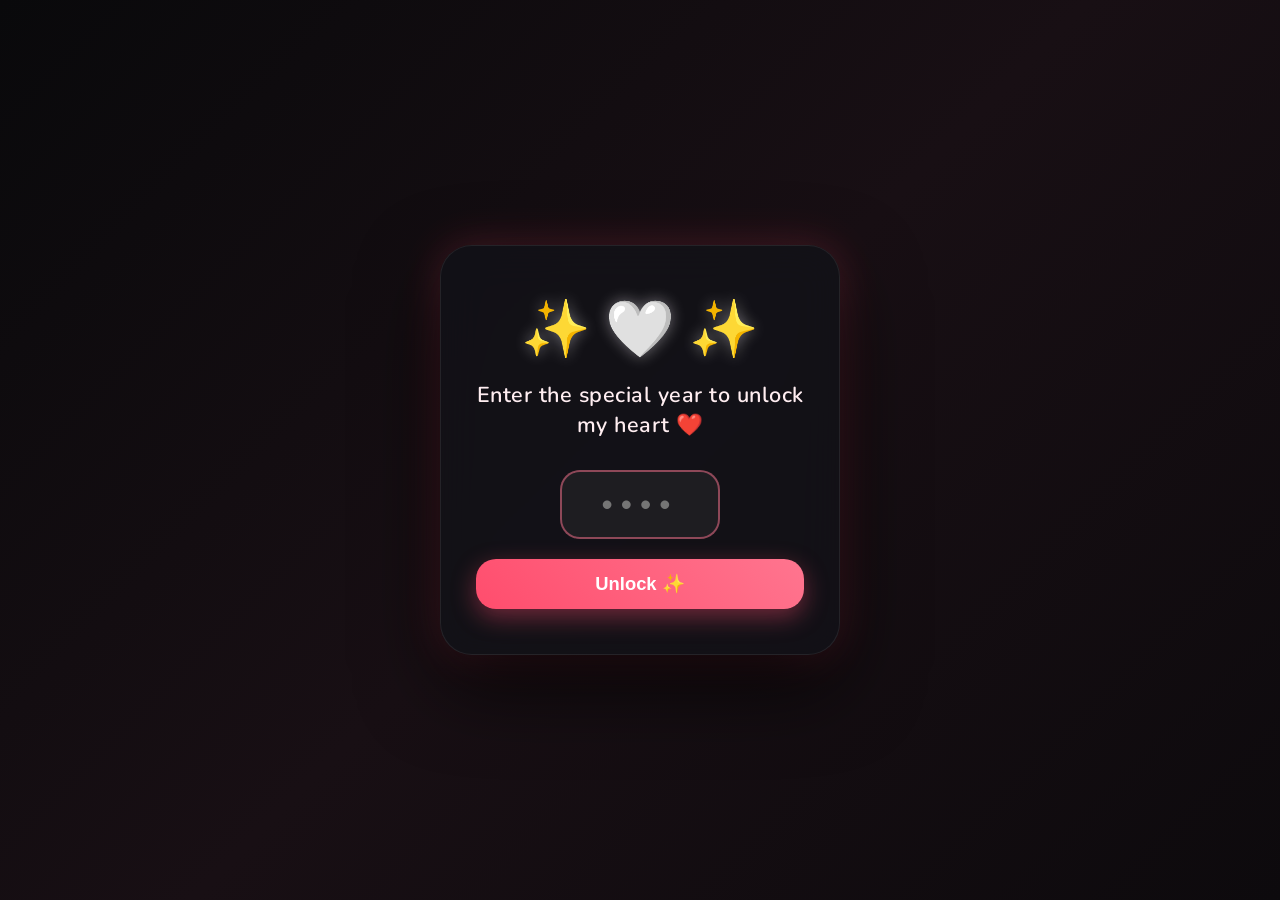
==== commit 383b1b80: "Update index.html" ====
--- a/index.html
+++ b/index.html
@@ -8,11 +8,12 @@
 </head>
 <body>
 
+    <!-- Dynamic Background Theme Engine -->
+    <div class="dynamic-theme-bg" id="themeBg"></div>
     <div class="hearts-bg" id="heartsBg"></div>
     <div class="butterfly-container" id="butterflyContainer"></div>
-    <div class="glow-orb-1"></div>
-    <div class="glow-orb-2"></div>
 
+    <!-- Passcode Lock Screen -->
     <div class="passcode-container" id="passcodeScreen">
         <div class="cute-doodle-avatar">✨ 🤍 ✨</div>
         <h2>Enter the special year to unlock my heart ❤️</h2>
@@ -23,47 +24,39 @@
         <p class="error-msg" id="errorMsg">Wrong passcode! Try again 🥺</p>
     </div>
 
+    <!-- Main Aesthetic Canvas Dashboard -->
     <div class="main-web hidden" id="mainContent">
         
-        <div class="slide active" id="slide1">
+        <!-- Slide 1: Welcome Frame -->
+        <div class="slide active" id="slide1" data-bg="WhatsApp Image 2026-07-18 at 01.35.39 (2).jpeg">
             <h2 class="animate-text-reveal">I made something special for u <br> do u wanna see?</h2>
             <div class="doodle-accent-top">🦋 ✨ 🦋</div>
-            <div class="polaroid-hanging ribbon-hanging">
-                <img src="WhatsApp Image 2026-07-18 at 01.35.39 (2).jpeg" alt="Memory 1">
-            </div>
             <div class="action-footer-btns">
                 <button class="btn yes-btn bouncy" onclick="nextSlide(3)">YES</button>
                 <button class="btn no-btn bouncy" id="noBtn" onclick="nextSlide(2)">NO</button>
             </div>
         </div>
 
-        <div class="slide" id="slide2">
+        <!-- Slide 2: If No Clicked -->
+        <div class="slide" id="slide2" data-bg="WhatsApp Image 2026-07-18 at 01.35.39 (1).jpeg">
             <h2 class="animate-text-reveal">Why did u click no?! 😢</h2>
-            <div class="polaroid-hanging ribbon-hanging shake-loop">
-                <img src="WhatsApp Image 2026-07-18 at 01.35.39 (1).jpeg" alt="Memory 2">
-            </div>
             <div class="action-footer-btns">
                 <button class="btn yes-btn" onclick="nextSlide(1)">TRY AGAIN</button>
             </div>
         </div>
 
-        <div class="slide" id="slide3">
+        <!-- Slide 3: Reconnect Intro -->
+        <div class="slide" id="slide3" data-bg="WhatsApp Image 2026-07-18 at 01.35.39.jpeg">
             <h2 class="animate-text-reveal">Can we fix us? ❤️</h2>
             <p class="canvas-subtitle-glow">I miss our old days 🥺</p>
-            <div class="polaroid-hanging polaroid-classic floating-slow">
-                <img src="WhatsApp Image 2026-07-18 at 01.35.39.jpeg" alt="Memory 3">
-                <div class="handwritten-tag">You & Me Always ✨</div>
-            </div>
             <div class="action-footer-btns">
                 <button class="btn next-slide-trigger" onclick="nextSlide(4)">CLICK ME 👉</button>
             </div>
         </div>
 
-        <div class="slide" id="slide4">
+        <!-- Slide 4: Message Frame -->
+        <div class="slide" id="slide4" data-bg="WhatsApp Image 2026-07-18 at 01.35.38 (2).jpeg">
             <h2 class="animate-text-reveal">MY WISH FOR US 💖</h2>
-            <div class="polaroid-hanging polaroid-classic inline-frame">
-                <img src="WhatsApp Image 2026-07-18 at 01.35.38 (2).jpeg" alt="Memory 4">
-            </div>
             <div class="aesthetic-scroll-letter">
                 <p>No matter what happened, my feelings for you have never changed. You are still my comfort person, and no one could ever take your place.</p>
                 <p class="signature-font">Forever Yours ❤️</p>
@@ -73,99 +66,42 @@
             </div>
         </div>
 
-        <div class="slide" id="slide5">
+        <!-- Slide 5: Virtual Hug -->
+        <div class="slide" id="slide5" data-bg="WhatsApp Image 2026-07-18 at 01.35.38 (1).jpeg">
             <h2 class="animate-text-reveal">A tight hug for ya! 🤗</h2>
             <h1 class="glowing-neon-title">I MISS YOU</h1>
-            <div class="polaroid-hanging polaroid-classic floating-slow">
-                <img src="WhatsApp Image 2026-07-18 at 01.35.38 (1).jpeg" alt="Memory 5">
-            </div>
             <div class="action-footer-btns">
                 <button class="btn next-slide-trigger" onclick="nextSlide(6)">CLICK ME 👉</button>
             </div>
         </div>
 
-        <div class="slide" id="slide6">
+        <!-- Slide 6: Collage Showcase Layout -->
+        <div class="slide" id="slide6" data-bg="WhatsApp Image 2026-07-18 at 01.35.38.jpeg">
             <h2 class="animate-text-reveal">Will you be mine again? 💍</h2>
-            <div class="clothesline-canvas-board">
-                <div class="main-rope-line"></div>
-                <div class="clothesline-item angle-left">
-                    <div class="clothespin">🎀</div>
-                    <div class="mini-polaroid-frame">
-                        <img src="WhatsApp Image 2026-07-18 at 01.35.38.jpeg" alt="Memory 6">
-                    </div>
-                </div>
-                <div class="clothesline-item angle-right">
-                    <div class="clothespin">🎀</div>
-                    <div class="mini-polaroid-frame">
-                        <img src="WhatsApp Image 2026-07-18 at 01.35.37 (2).jpeg" alt="Memory 7">
-                    </div>
-                </div>
-                <div class="clothesline-item angle-straight">
-                    <div class="clothespin">🎀</div>
-                    <div class="mini-polaroid-frame">
-                        <img src="WhatsApp Image 2026-07-18 at 01.35.37 (1).jpeg" alt="Memory 8">
-                    </div>
-                </div>
-            </div>
             <div class="action-footer-btns">
                 <button class="btn next-slide-trigger" onclick="nextSlide(7)">CLICK ME 👉</button>
             </div>
         </div>
 
-        <div class="slide" id="slide7">
+        <!-- Slide 7: Grid Collage Layout -->
+        <div class="slide" id="slide7" data-bg="WhatsApp Image 2026-07-18 at 01.35.37.jpeg">
             <h2 class="animate-text-reveal">Your Smile Lights Up My World ✨</h2>
-            <div class="scrollable-collage-grid">
-                <div class="polaroid-hanging grid-thumb angle-left">
-                    <img src="WhatsApp Image 2026-07-18 at 01.35.37.jpeg" alt="Memory 9">
-                </div>
-                <div class="polaroid-hanging grid-thumb angle-right">
-                    <img src="WhatsApp Image 2026-07-18 at 01.35.36 (2).jpeg" alt="Memory 10">
-                </div>
-                <div class="polaroid-hanging grid-thumb angle-straight">
-                    <img src="WhatsApp Image 2026-07-18 at 01.35.36 (1).jpeg" alt="Memory 11">
-                </div>
-                <div class="polaroid-hanging grid-thumb angle-left">
-                    <img src="WhatsApp Image 2026-07-18 at 01.35.36.jpeg" alt="Memory 12">
-                </div>
-            </div>
             <div class="action-footer-btns">
                 <button class="btn next-slide-trigger" onclick="nextSlide(8)">CLICK ME 👉</button>
             </div>
         </div>
 
-        <div class="slide" id="slide8">
+        <!-- Slide 8: Side-by-Side Double Collage -->
+        <div class="slide" id="slide8" data-bg="WhatsApp Image 2026-07-18 at 01.35.35 (2).jpeg">
             <h2 class="animate-text-reveal">I Love Every Version Of You 💖</h2>
-            <div class="double-collage">
-                <div class="polaroid-hanging angle-left">
-                    <img src="WhatsApp Image 2026-07-18 at 01.35.35 (2).jpeg" alt="Memory 13">
-                    <div class="handwritten-tag">Cutest 🙈</div>
-                </div>
-                <div class="polaroid-hanging angle-right">
-                    <img src="WhatsApp Image 2026-07-18 at 01.35.35 (1).jpeg" alt="Memory 14">
-                    <div class="handwritten-tag">Adorable ✨</div>
-                </div>
-            </div>
             <div class="action-footer-btns">
                 <button class="btn next-slide-trigger" onclick="nextSlide(9)">CLICK ME 👉</button>
             </div>
         </div>
 
-        <div class="slide" id="slide9">
+        <!-- Slide 9: Final Slide -->
+        <div class="slide" id="slide9" data-bg="WhatsApp Image 2026-07-18 at 01.35.35.jpeg">
             <h2 class="animate-text-reveal">Forever & Always, Just You ❤️</h2>
-            <div class="scrollable-collage-grid horizont-scroll">
-                <div class="polaroid-hanging grid-thumb-large">
-                    <img src="WhatsApp Image 2026-07-18 at 01.35.35.jpeg" alt="Memory 15">
-                </div>
-                <div class="polaroid-hanging grid-thumb-large">
-                    <img src="WhatsApp Image 2026-07-18 at 01.35.34 (3).jpeg" alt="Memory 16">
-                </div>
-                <div class="polaroid-hanging grid-thumb-large">
-                    <img src="WhatsApp Image 2026-07-18 at 01.35.34 (2).jpeg" alt="Memory 17">
-                </div>
-                <div class="polaroid-hanging grid-thumb-large">
-                    <img src="WhatsApp Image 2026-07-18 at 01.35.34 (1).jpeg" alt="Memory 18">
-                </div>
-            </div>
             <p class="canvas-footer-pulse">Let's build our beautiful future together ✨</p>
         </div>
 
--- a/style.css
+++ b/style.css
@@ -1,5 +1,4 @@
-/* Deep Aesthetic Canvas UI Configuration */
-@import url('https://fonts.googleapis.com/css2?family=Caveat:wght@700&family=Nunito:wght@400;600;800&display=swap');
+@import url('https://fonts.googleapis.com/css2?family=Caveat:wght=700&family=Nunito:wght=400;600;800&display=swap');
 
 * {
     margin: 0;
@@ -8,7 +7,7 @@
 }
 
 body {
-    background: linear-gradient(135deg, #121214 0%, #201a1e 100%);
+    background: linear-gradient(135deg, #09090b 0%, #180f14 50%, #0d0a0d 100%);
     font-family: 'Nunito', sans-serif;
     display: flex;
     justify-content: center;
@@ -18,7 +17,34 @@
     position: relative;
 }
 
-/* Background Atmosphere Setup (Dark and Luminous Theme) */
+/* Premium Neo-Glow Aesthetic Background Elements */
+.glow-orb-1 {
+    position: absolute;
+    width: 350px;
+    height: 350px;
+    background: radial-gradient(circle, rgba(255, 77, 109, 0.15) 0%, rgba(0,0,0,0) 70%);
+    top: -50px;
+    left: -50px;
+    z-index: 0;
+    animation: orbFloat 10s ease-in-out infinite alternate;
+}
+
+.glow-orb-2 {
+    position: absolute;
+    width: 400px;
+    height: 400px;
+    background: radial-gradient(circle, rgba(162, 0, 255, 0.12) 0%, rgba(0,0,0,0) 70%);
+    bottom: -80px;
+    right: -80px;
+    z-index: 0;
+    animation: orbFloat 12s ease-in-out infinite alternate-reverse;
+}
+
+@keyframes orbFloat {
+    0% { transform: translate(0, 0) scale(1); }
+    100% { transform: translate(40px, 30px) scale(1.15); }
+}
+
 .hearts-bg, .butterfly-container {
     position: absolute;
     width: 100%;
@@ -31,112 +57,118 @@
 
 .heart-node {
     position: absolute;
-    color: rgba(255, 77, 109, 0.4);
-    animation: driftVertical 5s linear infinite;
+    color: rgba(255, 117, 143, 0.5);
+    animation: driftVertical 5.5s linear infinite;
     bottom: -40px;
-    filter: drop-shadow(0 0 8px rgba(255, 77, 109, 0.6));
+    filter: drop-shadow(0 0 10px rgba(255, 77, 109, 0.7));
 }
 
 .butterfly-node {
     position: absolute;
-    font-size: 22px;
-    animation: flyFlutter 6s ease-in-out infinite;
-    opacity: 0.8;
-    filter: drop-shadow(0 0 6px #ff758f);
+    font-size: 24px;
+    animation: flyFlutter 6.5s ease-in-out infinite;
+    opacity: 0.9;
+    filter: drop-shadow(0 0 12px #ff758f);
 }
 
 @keyframes driftVertical {
-    0% { transform: translateY(0) rotate(0deg) scale(0.7); opacity: 1; }
-    100% { transform: translateY(-115vh) rotate(360deg) scale(1.3); opacity: 0; }
+    0% { transform: translateY(0) rotate(0deg) scale(0.6); opacity: 1; }
+    100% { transform: translateY(-115vh) rotate(360deg) scale(1.4); opacity: 0; }
 }
 
 @keyframes flyFlutter {
-    0% { transform: translate(0, 100vh) scale(0.6) rotate(0deg); opacity: 0; }
-    20% { opacity: 0.8; }
-    80% { opacity: 0.8; }
-    100% { transform: translate(100vw, -10vh) scale(1.1) rotate(45deg); opacity: 0; }
-}
-
-/* Authentic Passcode Container System */
+    0% { transform: translate(0, 100vh) scale(0.5) rotate(0deg); opacity: 0; }
+    20% { opacity: 1; }
+    80% { opacity: 1; }
+    100% { transform: translate(100vw, -10vh) scale(1.2) rotate(45deg); opacity: 0; }
+}
+
+/* Luxury Password Window Overlay */
 .passcode-container {
-    background: rgba(30, 30, 36, 0.95);
-    padding: 40px 30px;
-    border-radius: 28px;
-    box-shadow: 0 20px 60px rgba(0, 0, 0, 0.5), 0 0 30px rgba(255, 77, 109, 0.2);
+    background: rgba(18, 18, 24, 0.85);
+    backdrop-filter: blur(20px);
+    -webkit-backdrop-filter: blur(20px);
+    padding: 45px 35px;
+    border-radius: 32px;
+    box-shadow: 0 30px 80px rgba(0, 0, 0, 0.7), 0 0 40px rgba(255, 77, 109, 0.25);
     text-align: center;
     z-index: 10;
-    border: 2px solid rgba(255, 204, 213, 0.2);
+    border: 1px solid rgba(255, 255, 255, 0.08);
     width: 90%;
-    max-width: 420px;
-    animation: modalPopIn 0.6s cubic-bezier(0.175, 0.885, 0.32, 1.275);
+    max-width: 400px;
+    animation: modalPopIn 0.7s cubic-bezier(0.19, 1, 0.22, 1);
 }
 
 .cute-doodle-avatar {
     font-size: 3.5rem;
-    margin-bottom: 10px;
+    margin-bottom: 12px;
     text-shadow: 0 0 15px rgba(255,255,255,0.4);
-    animation: floatVertical 2.5s ease-in-out infinite;
+    animation: floatVertical 3s ease-in-out infinite;
 }
 
 .passcode-container h2 {
-    color: #ffccd5;
-    font-size: 1.3rem;
+    color: #ffeef1;
+    font-size: 1.35rem;
     font-weight: 600;
-    margin-bottom: 25px;
-}
-
-.passcode-box {
-    display: flex;
-    flex-direction: column;
-    align-items: center;
-    gap: 20px;
+    margin-bottom: 30px;
+    letter-spacing: 0.5px;
 }
 
 .passcode-box input {
-    width: 150px;
-    padding: 12px;
-    font-size: 1.8rem;
+    width: 160px;
+    padding: 14px;
+    font-size: 2rem;
     text-align: center;
-    letter-spacing: 6px;
-    border: 2px solid #ff758f;
-    border-radius: 16px;
+    letter-spacing: 8px;
+    border: 2px solid rgba(255, 117, 143, 0.5);
+    border-radius: 20px;
     outline: none;
     color: #fff;
-    background: #2a2a35;
-    box-shadow: inset 0 2px 8px rgba(0,0,0,0.3);
+    background: rgba(255, 255, 255, 0.05);
+    transition: all 0.3s ease;
+}
+
+.passcode-box input:focus {
+    border-color: #ff4d6d;
+    box-shadow: 0 0 15px rgba(255, 77, 109, 0.4);
 }
 
 .passcode-box button {
+    margin-top: 20px;
+    display: block;
+    width: 100%;
     background: linear-gradient(45deg, #ff4d6d, #ff758f);
     color: white;
     border: none;
-    padding: 12px 45px;
-    font-size: 1.1rem;
+    padding: 14px;
+    font-size: 1.15rem;
     font-weight: 800;
-    border-radius: 25px;
+    border-radius: 20px;
     cursor: pointer;
-    box-shadow: 0 6px 20px rgba(255, 77, 109, 0.4);
+    box-shadow: 0 8px 25px rgba(255, 77, 109, 0.4);
     transition: all 0.3s ease;
 }
 
 .passcode-box button:hover {
     transform: translateY(-2px);
-    box-shadow: 0 10px 25px rgba(255, 77, 109, 0.6);
-}
-
-.error-msg { color: #ff4d6d; font-size: 0.95rem; margin-top: 15px; display: none; }
-
-/* Large Aesthetic Dashboard Structure */
+    box-shadow: 0 12px 30px rgba(255, 77, 109, 0.6);
+}
+
+.error-msg { color: #ff4d6d; font-weight: 600; display: none; margin-top: 15px; }
+
+/* Main Aesthetic App Shell Container */
 .main-web {
-    background: rgba(26, 26, 32, 0.96);
-    width: 95%;
-    max-width: 580px;
-    height: 88vh;
-    border-radius: 32px;
-    box-shadow: 0 30px 70px rgba(0,0,0,0.6), 0 0 40px rgba(255, 117, 143, 0.15);
+    background: rgba(15, 15, 20, 0.75);
+    backdrop-filter: blur(25px);
+    -webkit-backdrop-filter: blur(25px);
+    width: 92%;
+    max-width: 540px;
+    height: 86vh;
+    border-radius: 36px;
+    box-shadow: 0 40px 90px rgba(0,0,0,0.8), 0 0 50px rgba(255, 117, 143, 0.15);
     padding: 30px 25px;
     position: relative;
-    border: 2px solid rgba(255, 117, 143, 0.25);
+    border: 1px solid rgba(255, 117, 143, 0.2);
     z-index: 5;
     display: flex;
     justify-content: center;
@@ -156,61 +188,81 @@
 
 .slide.active {
     display: flex;
-    animation: slideFadeSwitch 0.5s ease-in-out forwards;
-}
-
-/* Typography Matrix */
+    animation: slideFadeSwitch 0.6s cubic-bezier(0.25, 1, 0.5, 1) forwards;
+}
+
 h2.animate-text-reveal {
     color: #fff0f3;
-    font-size: 1.6rem;
+    font-size: 1.5rem;
     font-weight: 800;
     line-height: 1.45;
-    margin-bottom: auto;
-}
-
-.canvas-subtitle-glow { color: #ff758f; font-size: 1.15rem; margin-top: 8px; text-shadow: 0 0 10px rgba(255,117,143,0.3); }
-.cute-doodle-divider { font-size: 1.2rem; margin: 5px 0 15px 0; }
-.doodle-accent-top { font-size: 1.3rem; margin-top: 5px; animation: pulseSparkle 1.5s infinite; }
-
-/* Structural Art Hanging Engine */
+    margin-bottom: 15px;
+    text-shadow: 0 2px 10px rgba(0,0,0,0.5);
+}
+
+.canvas-subtitle-glow { color: #ff758f; font-size: 1.2rem; font-weight: 600; text-shadow: 0 0 12px rgba(255,117,143,0.4); }
+.doodle-accent-top { font-size: 1.4rem; margin-bottom: 10px; filter: drop-shadow(0 2px 8px rgba(0,0,0,0.5)); }
+
+/* Polaroid Premium Dynamic Breathing Frames Layout */
 .polaroid-hanging {
     background: #ffffff;
-    padding: 14px 14px 18px 14px;
-    box-shadow: 0 20px 45px rgba(0,0,0,0.4);
+    padding: 12px 12px 20px 12px;
+    box-shadow: 0 20px 45px rgba(0,0,0,0.55);
     border-radius: 4px;
-    max-width: 85%;
+    max-width: 88%;
     margin: auto 0;
+    position: relative;
+    overflow: hidden;
+    transform: perspective(1000px) rotateX(3deg) rotateY(-3deg);
+    transition: transform 0.6s cubic-bezier(0.165, 0.84, 0.44, 1), box-shadow 0.6s ease;
+}
+
+.polaroid-hanging:hover {
+    transform: perspective(1000px) rotateX(0deg) rotateY(0deg) scale(1.04);
+    box-shadow: 0 30px 60px rgba(255, 117, 143, 0.25);
 }
 
 .polaroid-hanging img {
-    max-height: 320px;
+    max-height: 290px;
     width: 100%;
     object-fit: contain;
     border-radius: 2px;
-}
-
-/* Hanging Clothesline Configurations */
+    animation: imageBreathingEffect 5.5s ease-in-out infinite alternate;
+}
+
+/* Premium 2.5D Elements Breathing Motor Animation */
+@keyframes imageBreathingEffect {
+    0% { transform: scale(1) translateY(0); filter: brightness(1) contrast(1); }
+    50% { transform: scale(1.02) translateY(-3px); filter: brightness(1.05) contrast(1.02); }
+    100% { transform: scale(0.985) translateY(1.5px); filter: brightness(0.97) contrast(0.99); }
+}
+
+.inline-frame img {
+    max-height: 170px;
+}
+
 .ribbon-hanging { position: relative; }
 .ribbon-hanging::before {
     content: '🎀';
     position: absolute;
-    top: -24px;
+    top: -26px;
     left: 50%;
     transform: translateX(-50%);
-    font-size: 2.2rem;
+    font-size: 2.4rem;
     z-index: 6;
-    filter: drop-shadow(0 2px 4px rgba(0,0,0,0.2));
+    filter: drop-shadow(0 4px 6px rgba(0,0,0,0.3));
 }
 
 .polaroid-classic { display: flex; flex-direction: column; }
 .handwritten-tag {
     font-family: 'Caveat', cursive;
-    color: #2b2b2b;
-    font-size: 1.6rem;
-    margin-top: 12px;
-}
-
-/* Core Buttons Architecture Fixes */
+    color: #1a1a1a;
+    font-size: 1.5rem;
+    margin-top: 8px;
+    font-weight: 700;
+}
+
+/* Premium Sexy Control Custom Interface Buttons */
 .action-footer-btns {
     width: 100%;
     display: flex;
@@ -218,56 +270,66 @@
     gap: 20px;
     margin-top: auto;
     padding-top: 15px;
-    z-index: 12;
 }
 
 .btn {
     padding: 12px 45px;
-    font-size: 1.15rem;
+    font-size: 1.1rem;
     font-weight: 800;
     border: none;
     border-radius: 30px;
     cursor: pointer;
-    transition: transform 0.2s ease, box-shadow 0.2s ease;
-}
-
-.yes-btn { background: linear-gradient(45deg, #ff4d6d, #ff758f); color: #fff; box-shadow: 0 6px 16px rgba(255, 77, 109, 0.4); }
-.no-btn { background: #3a3a4a; color: #ffccd5; border: 1px solid rgba(255,255,255,0.1); }
-
-.btn:hover { transform: scale(1.05) translateY(-2px); }
+    transition: all 0.3s cubic-bezier(0.175, 0.885, 0.32, 1.275);
+}
+
+.yes-btn { 
+    background: linear-gradient(45deg, #ff4d6d, #ff758f); 
+    color: #fff; 
+    box-shadow: 0 8px 20px rgba(255, 77, 109, 0.4); 
+}
+.no-btn { 
+    background: rgba(255, 255, 255, 0.08); 
+    color: #ffccd5; 
+    border: 1px solid rgba(255,255,255,0.05);
+}
+.btn:hover { 
+    transform: scale(1.06) translateY(-2px); 
+}
 
 .next-slide-trigger {
     background: transparent;
     color: #ff758f;
-    font-weight: 700;
+    font-weight: 800;
     letter-spacing: 1px;
-    animation: bounceHorizontal 1.4s infinite;
-}
-
-/* Scroll Letter Layout Configuration */
+    cursor: pointer;
+    text-shadow: 0 0 10px rgba(255,117,143,0.2);
+}
+
 .aesthetic-scroll-letter {
     text-align: left;
     background: rgba(255, 255, 255, 0.03);
-    padding: 24px;
+    padding: 18px;
     border-radius: 20px;
     font-size: 1rem;
-    color: #e0e0e6;
-    line-height: 1.7;
+    color: #e4e4e9;
+    line-height: 1.65;
     overflow-y: auto;
-    max-height: 55%;
-    border: 2px dashed rgba(255, 117, 143, 0.3);
-    margin: auto 0;
-}
-.aesthetic-scroll-letter p { margin-bottom: 15px; }
-.aesthetic-scroll-letter .signature-font { text-align: right; font-family: 'Caveat', cursive; font-size: 1.8rem; color: #ff758f; }
-
-.glowing-neon-title { font-size: 2.5rem; font-weight: 900; color: #ff4d6d; text-shadow: 0 0 15px rgba(255, 77, 109, 0.6); margin: 5px 0; }
-
-/* Dynamic Multi-Photo String Layout */
+    max-height: 32%;
+    border: 1px dashed rgba(255, 117, 143, 0.35);
+    margin: 10px 0;
+}
+.aesthetic-scroll-letter::-webkit-scrollbar { width: 4px; }
+.aesthetic-scroll-letter::-webkit-scrollbar-thumb { background: rgba(255, 117, 143, 0.3); border-radius: 10px; }
+
+.aesthetic-scroll-letter .signature-font { text-align: right; font-family: 'Caveat', cursive; font-size: 1.8rem; color: #ff758f; margin-top: 5px;}
+
+.glowing-neon-title { font-size: 2.6rem; font-weight: 900; color: #ff4d6d; text-shadow: 0 0 20px rgba(255, 77, 109, 0.65); letter-spacing: 1px; }
+
+/* Hanging Strings Board */
 .clothesline-canvas-board {
     position: relative;
     width: 100%;
-    height: 280px;
+    height: 240px;
     margin: auto 0;
     display: flex;
     justify-content: space-around;
@@ -275,10 +337,10 @@
 
 .main-rope-line {
     position: absolute;
-    top: 20px;
+    top: 25px;
     width: 100%;
     height: 2px;
-    background: rgba(255, 117, 143, 0.3);
+    background: linear-gradient(90deg, transparent, rgba(255, 117, 143, 0.4), transparent);
     z-index: 1;
 }
 
@@ -291,26 +353,61 @@
     transform-origin: top center;
 }
 
-.clothespin { font-size: 1.4rem; z-index: 4; margin-bottom: -4px; }
-.mini-polaroid-frame { background: #fff; padding: 6px 6px 14px 6px; box-shadow: 0 10px 25px rgba(0,0,0,0.3); border-radius: 1px; }
-.mini-polaroid-frame img { width: 115px; height: 135px; object-fit: cover; }
-
-/* Custom Wave Vectors */
-.angle-left { animation: swingMotion 3s ease-in-out infinite alternate; }
-.angle-right { animation: swingMotion 3.4s ease-in-out infinite alternate-reverse; margin-top: 12px; }
-.angle-straight { animation: swingMotion 2.8s ease-in-out infinite alternate; margin-top: 5px; }
-
-@keyframes swingMotion { 0% { transform: rotate(-5deg); } 100% { transform: rotate(5deg); } }
-
-.infographic-spline { width: 100%; height: 35px; margin-top: -10px; }
-.canvas-footer-pulse { color: #ff758f; font-weight: 600; font-size: 1.15rem; animation: pulseSparkle 2s infinite; }
-
-/* Procedural Engine Micro-Animations */
-@keyframes slideFadeSwitch { from { opacity: 0; transform: scale(0.97); } to { opacity: 1; transform: scale(1); } }
-@keyframes modalPopIn { from { opacity: 0; transform: scale(0.85); } to { opacity: 1; transform: scale(1); } }
-@keyframes floatVertical { 0%, 100% { transform: translateY(0); } 50% { transform: translateY(-6px); } }
-@keyframes pulseSparkle { 0%, 100% { opacity: 0.7; transform: scale(1); } 50% { opacity: 1; transform: scale(1.05); } }
-@keyframes bounceHorizontal { 0%, 100% { transform: translateX(0); } 50% { transform: translateX(5px); } }
-.floating-slow { animation: floatVertical 4s ease-in-out infinite; }
-.shake-loop { animation: shakeFrame 0.5s ease-in-out infinite; }
-@keyframes shakeFrame { 0%, 100% { transform: translateX(0); } 25% { transform: translateX(-3px); } 75% { transform: translateX(3px); } }
+.clothespin { font-size: 1.5rem; z-index: 4; margin-bottom: -4px; filter: drop-shadow(0 2px 4px rgba(0,0,0,0.2)); }
+.mini-polaroid-frame { background: #fff; padding: 7px 7px 14px 7px; box-shadow: 0 12px 30px rgba(0,0,0,0.45); border-radius: 2px; }
+.mini-polaroid-frame img { width: 95px; height: 115px; object-fit: cover; }
+
+/* Grid Gallery Component Layouts */
+.scrollable-collage-grid {
+    display: grid;
+    grid-template-columns: repeat(2, 1fr);
+    gap: 14px;
+    overflow-y: auto;
+    max-height: 58vh;
+    width: 100%;
+    padding: 10px;
+    margin: auto 0;
+}
+.scrollable-collage-grid::-webkit-scrollbar { width: 0px; } /* Clean Hidden Viewports */
+
+.horizont-scroll {
+    display: flex;
+    grid-template-columns: none;
+    overflow-x: auto;
+    overflow-y: hidden;
+    gap: 16px;
+    max-height: 54vh;
+    padding-bottom: 15px;
+    width: 100%;
+    scroll-snap-type: x mandatory;
+}
+
+.grid-thumb { padding: 7px 7px 14px 7px; background: #fff; border-radius: 2px; }
+.grid-thumb img { max-height: 145px; object-fit: cover; width: 100%; }
+
+.grid-thumb-large { flex: 0 0 210px; padding: 10px 10px 18px 10px; background: #fff; scroll-snap-align: center; border-radius: 3px; }
+.grid-thumb-large img { max-height: 250px; object-fit: cover; width: 100%; }
+
+.double-collage { display: flex; gap: 18px; justify-content: center; margin: auto 0; width: 100%; }
+.double-collage .polaroid-hanging { max-width: 46%; }
+.double-collage .polaroid-hanging img { max-height: 230px; object-fit: cover; }
+
+/* Luxury Synced Layout Motions Mechanics */
+.angle-left { animation: swingMotion 3.2s ease-in-out infinite alternate; }
+.angle-right { animation: swingMotion 3.6s ease-in-out infinite alternate-reverse; }
+.angle-straight { animation: swingMotion 2.9s ease-in-out infinite alternate; }
+
+.angle-left img { animation: imageBreathingEffect 4.8s ease-in-out infinite alternate; }
+.angle-right img { animation: imageBreathingEffect 5.4s ease-in-out infinite alternate-reverse; }
+.angle-straight img { animation: imageBreathingEffect 6s ease-in-out infinite alternate; }
+
+@keyframes swingMotion { 0% { transform: rotate(-3.5deg); } 100% { transform: rotate(3.5deg); } }
+
+.canvas-footer-pulse { color: #ff758f; font-weight: 600; font-size: 1.1rem; margin-top: auto; padding-top: 10px; animation: textPulseGlow 2s infinite alternate; }
+
+@keyframes textPulseGlow { 0% { opacity: 0.7; text-shadow: 0 0 5px rgba(255,117,143,0.2); } 100% { opacity: 1; text-shadow: 0 0 15px rgba(255,117,143,0.6); } }
+@keyframes slideFadeSwitch { from { opacity: 0; transform: scale(0.96) translateY(10px); } to { opacity: 1; transform: scale(1) translateY(0); } }
+@keyframes modalPopIn { from { opacity: 0; transform: scale(0.9) translateY(20px); } to { opacity: 1; transform: scale(1) translateY(0); } }
+@keyframes floatVertical { 0%, 100% { transform: translateY(0); } 50% { transform: translateY(-8px); } }
+.floating-slow { animation: floatVertical 4.5s ease-in-out infinite; }
+.shake-loop { animation: swingMotion 0.45s ease-in-out infinite; }
